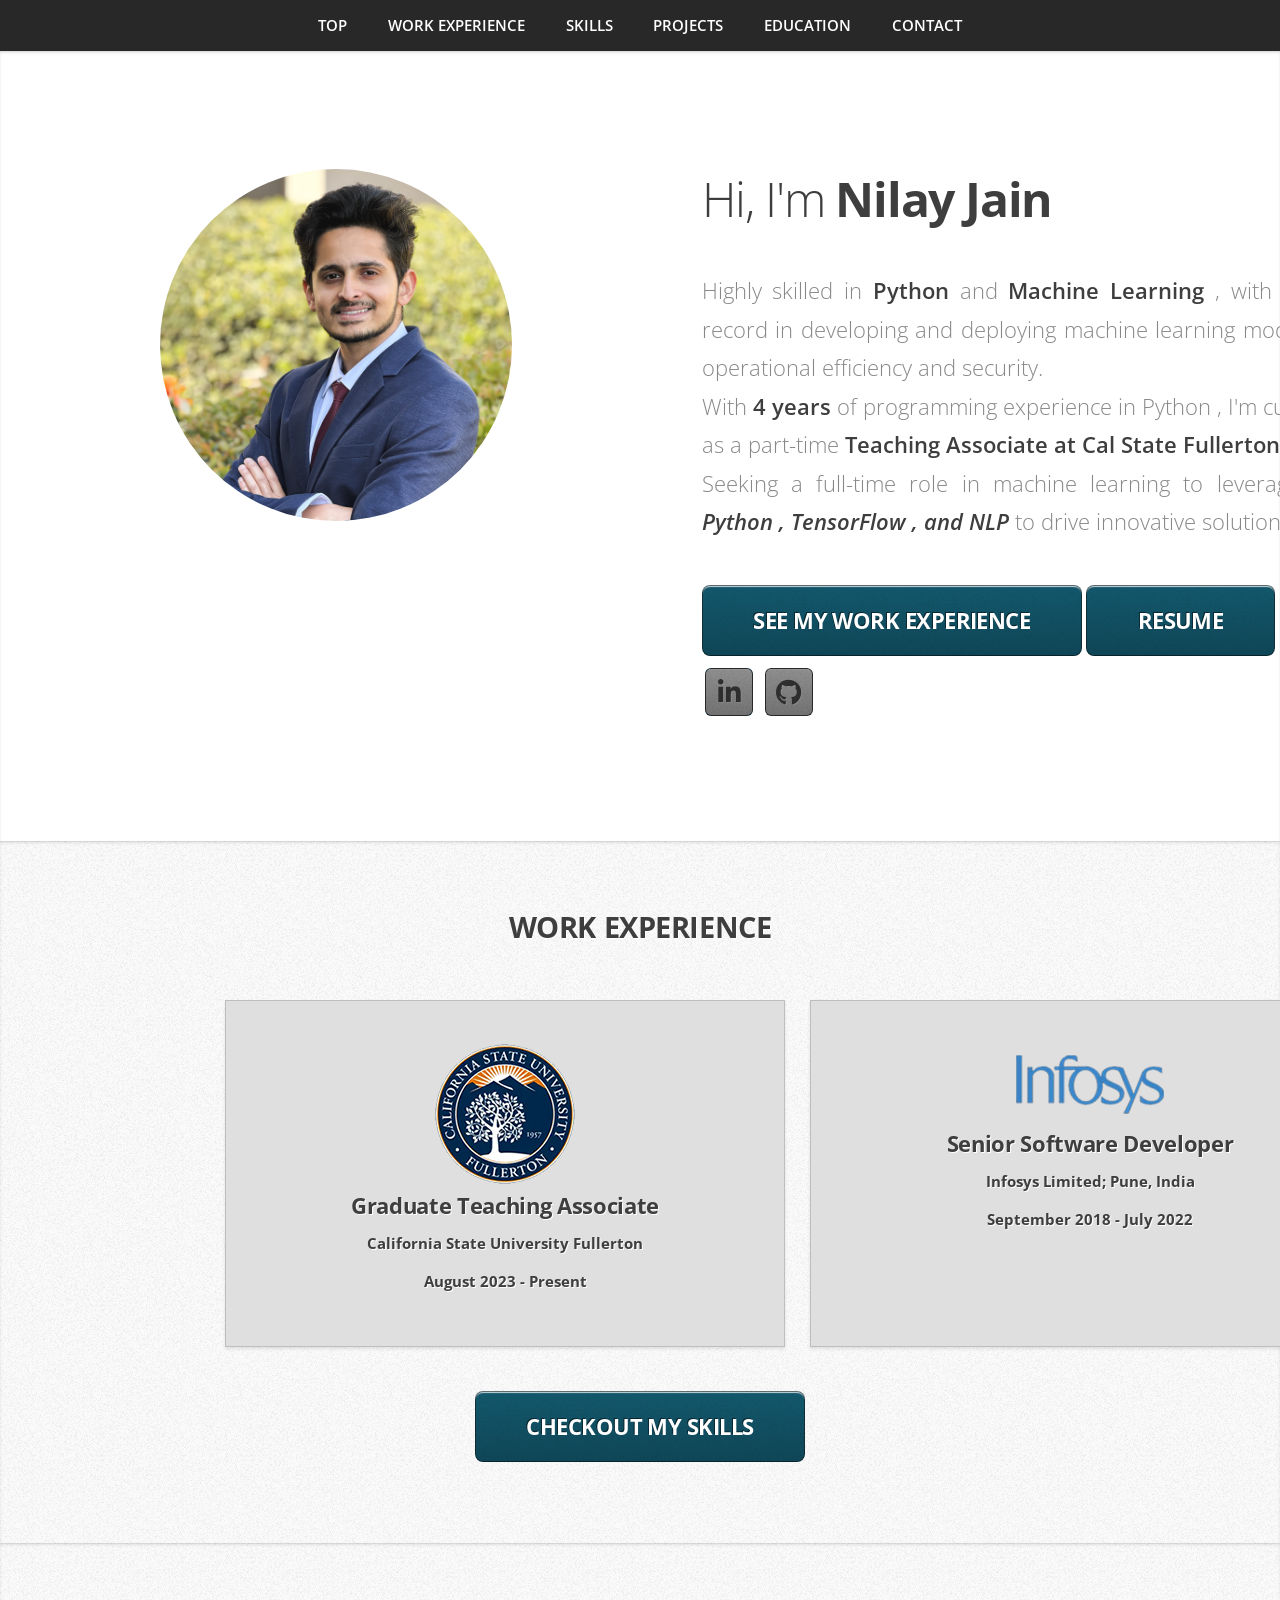
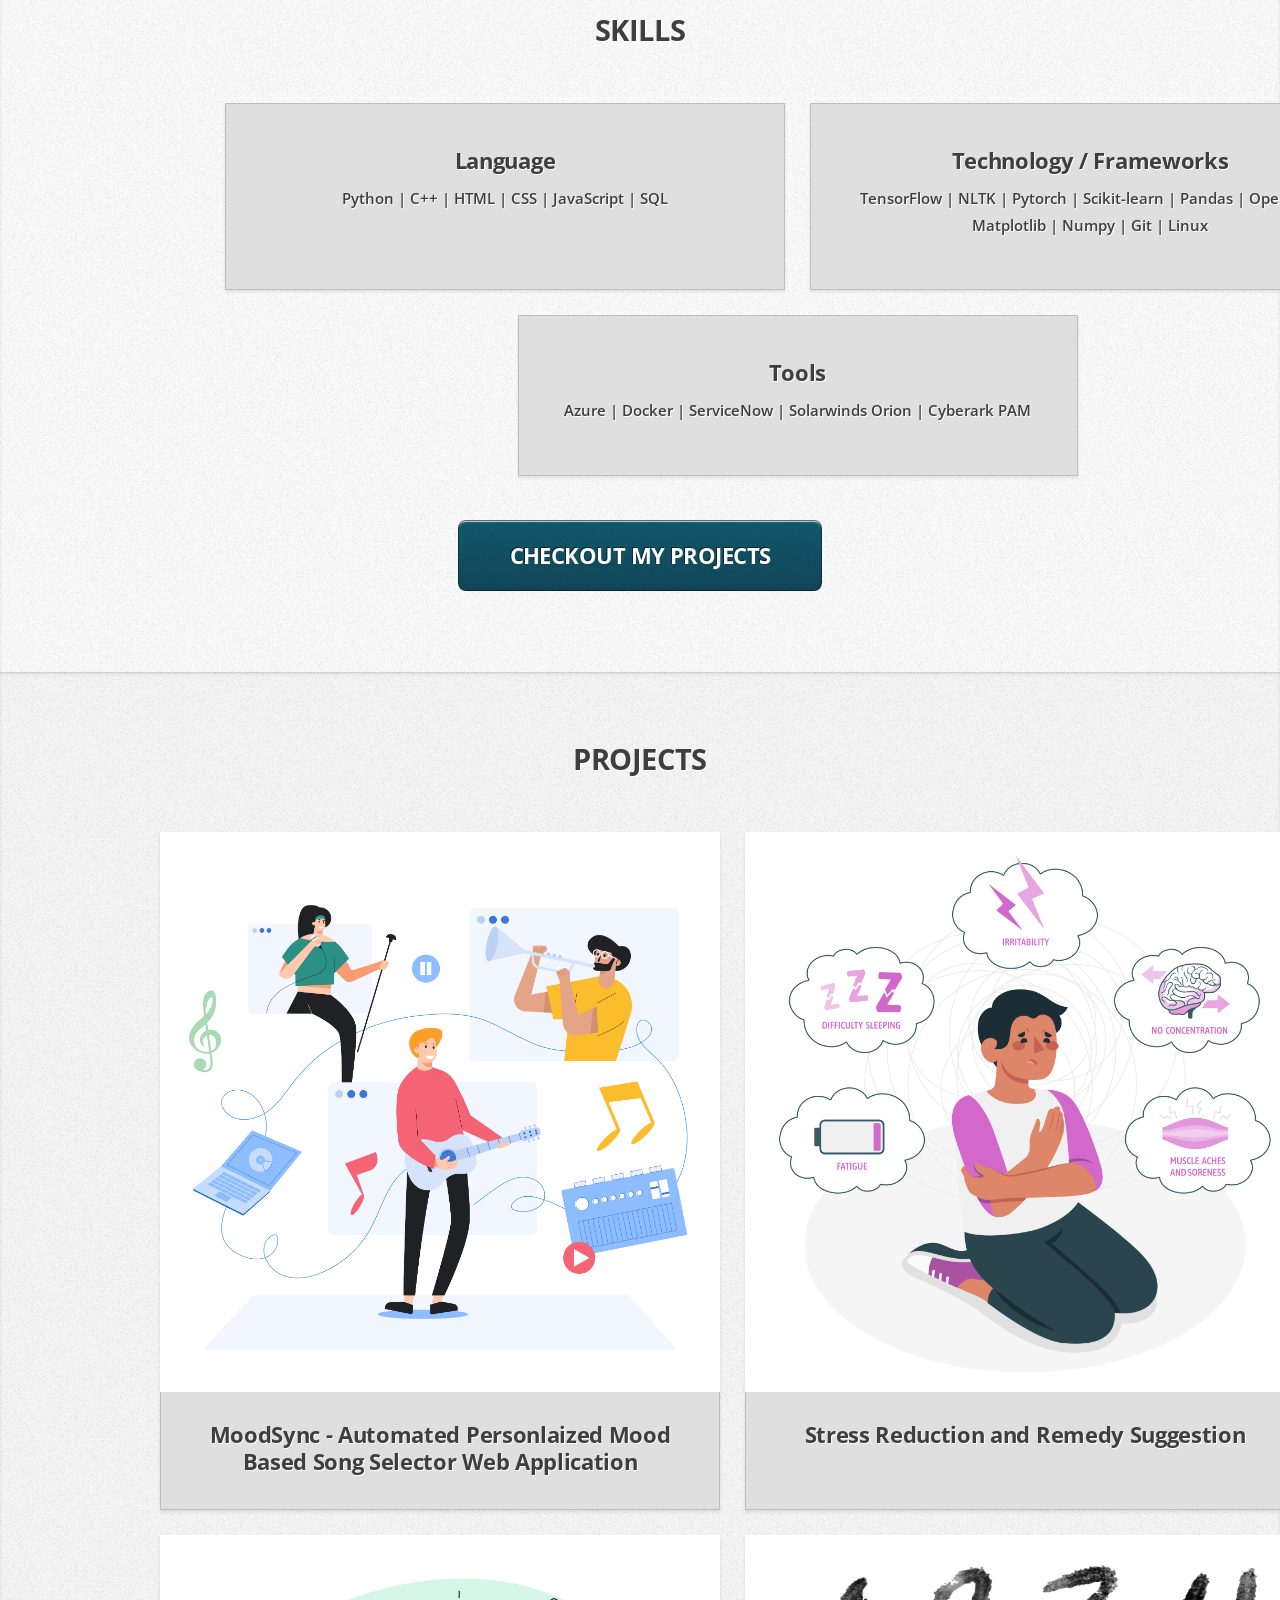
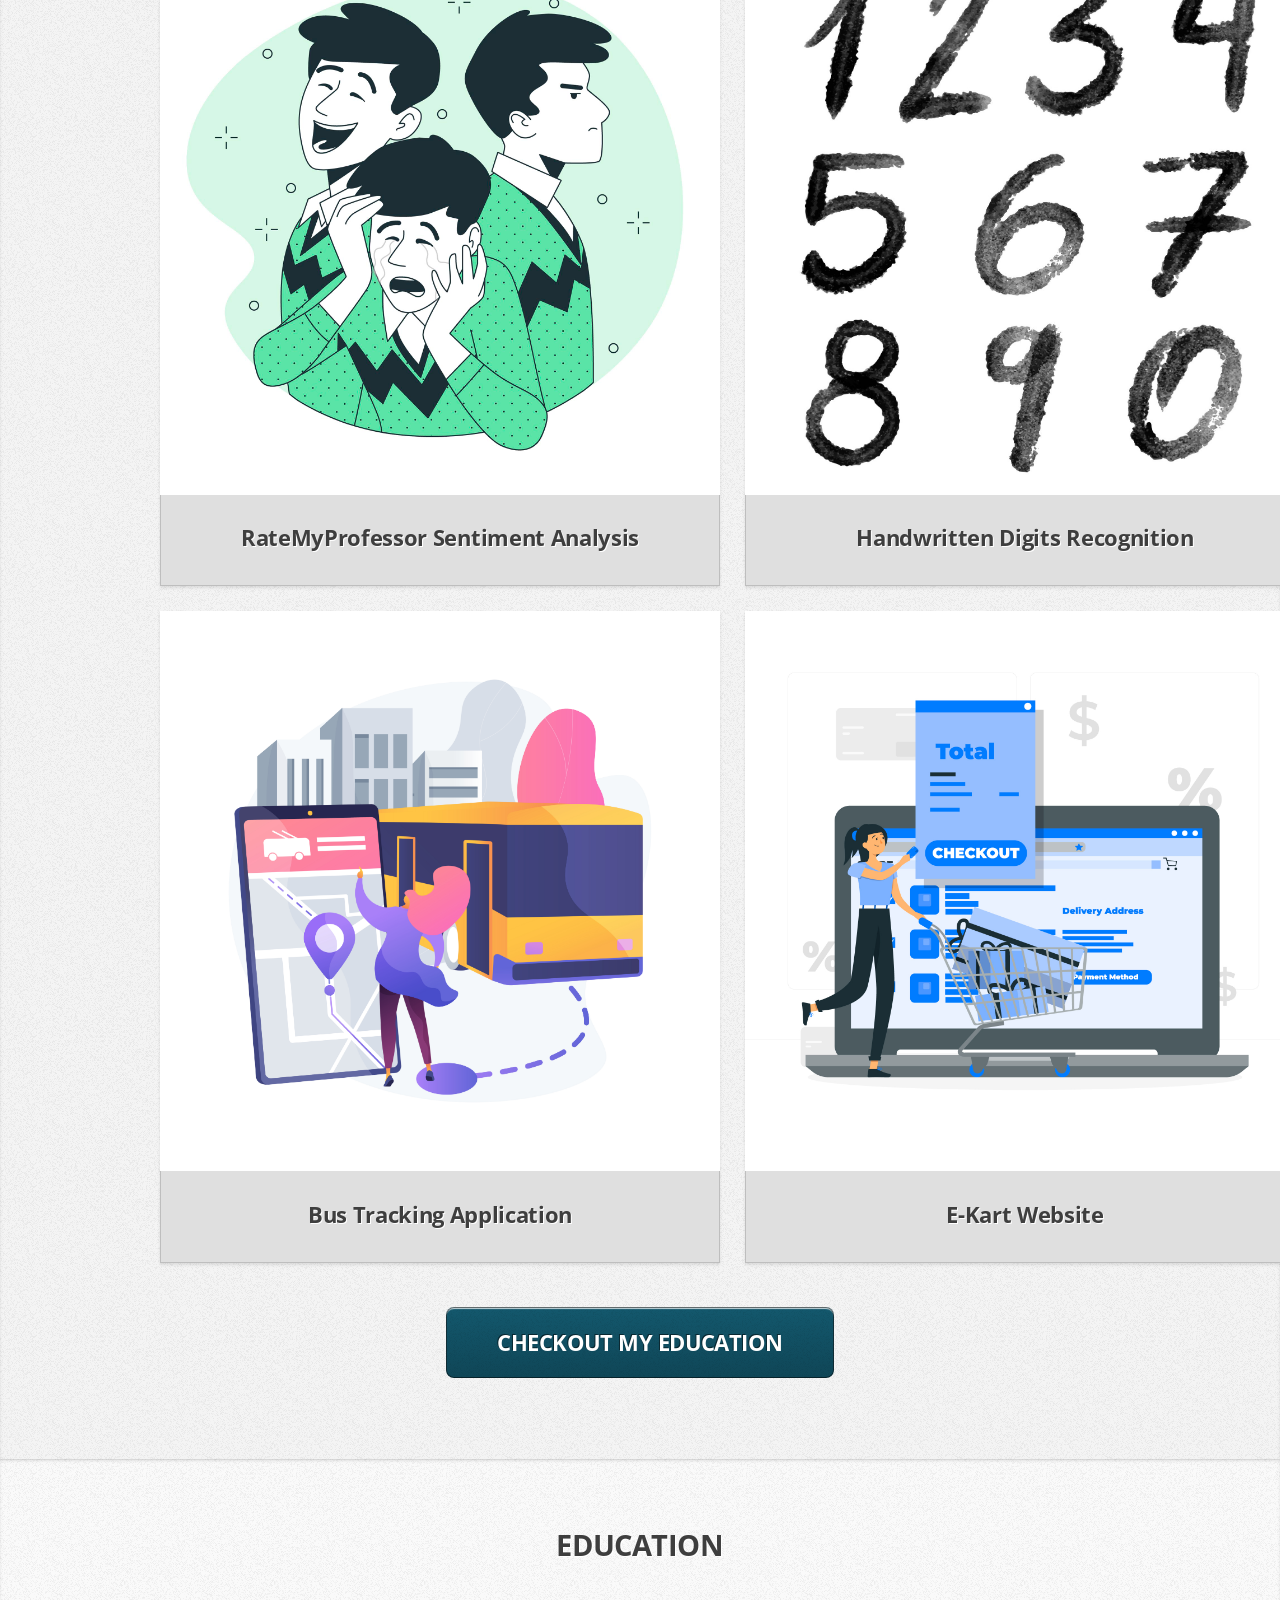
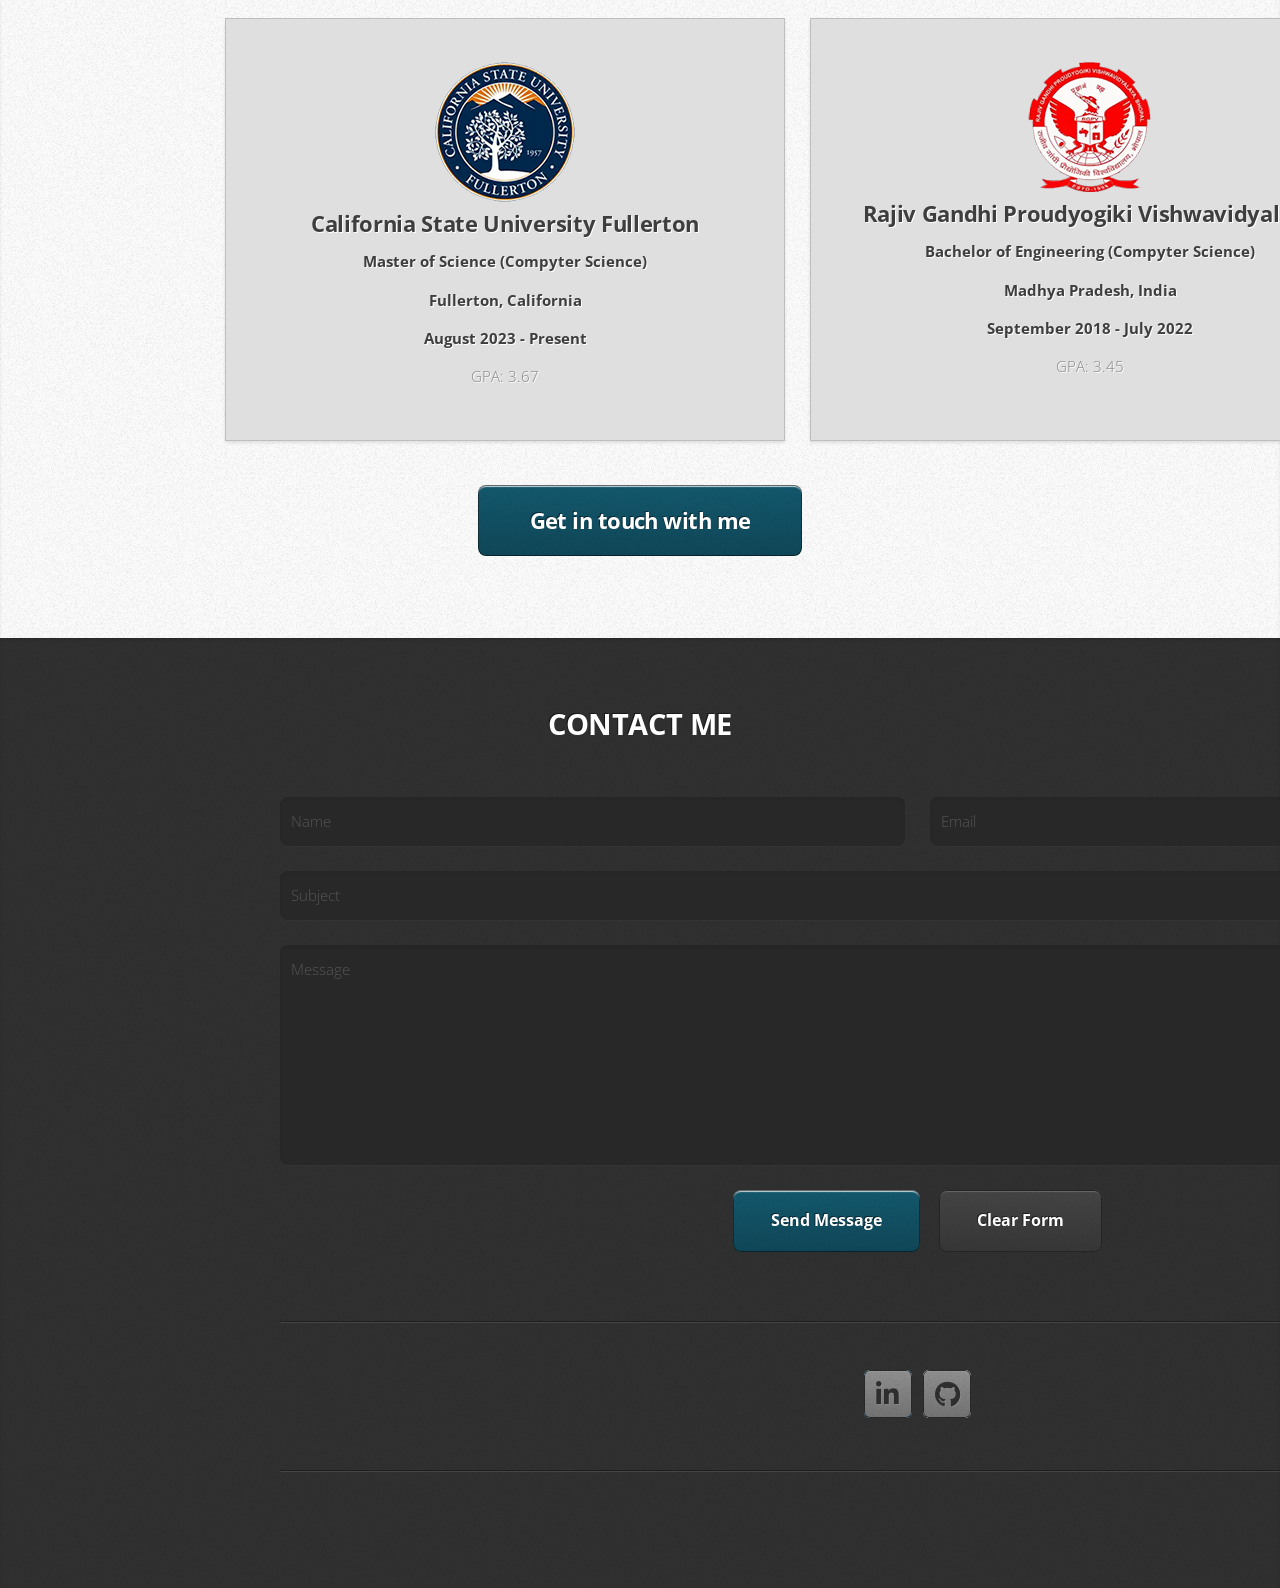
==== index.html @ 814e07a1 "Initial Commit Initial Commit" ====
<!DOCTYPE HTML>
<!--
	Miniport by HTML5 UP
	html5up.net | @ajlkn
	Free for personal and commercial use under the CCA 3.0 license (html5up.net/license)
-->
<html>
	<head>
		<title>Miniport by HTML5 UP</title>
		<meta charset="utf-8" />
		<meta name="viewport" content="width=device-width, initial-scale=1, user-scalable=no" />
		<link rel="stylesheet" href="assets/css/main.css" />
	</head>
	<body class="is-preload">

		<!-- Nav -->
			<nav id="nav">
				<ul class="container">
					<li><a href="#top">TOP</a></li>
					<li><a href="#work">WORK EXPERIENCE</a></li>
					<li><a href="#skills">SKILLS</a></li>
					<li><a href="#projects">PROJECTS</a></li>
					<li><a href="#education">EDUCATION</a></li>
					<li><a href="#contact">CONTACT</a></li>
				</ul>
			</nav>

		<!-- Home -->
			<article id="top" class="wrapper style1">
				<div class="container">
					<div class="row">
						<div class="col-4 col-5-large col-12-medium">
							<span class="image fit"><img src="images/pic07.jpg" alt="" /></span>
						</div>
						<div class="col-8 col-7-large col-12-medium">
							<header>
								<h1>Hi, I'm <strong>Nilay Jain</strong></h1>
							</header>
							<p style="text-align: justify;">Highly skilled in <strong>Python</strong> and <strong>Machine Learning</strong> ,  with a proven track record in developing and deploying machine learning models to enhance operational efficiency and security. <br>With <strong>4 years</strong> of programming experience in Python ,  I'm currently working as a part-time <strong>Teaching Associate at Cal State Fullerton</strong>. <br>Seeking a full-time role in machine learning to leverage expertise in <b><i>Python ,  TensorFlow ,  and NLP</i></b> to drive innovative solutions.</p>
							<a href="#work" class="button large scrolly">SEE MY WORK EXPERIENCE</a>
							<a href="https://drive.google.com/file/d/1XrwO1VviHY86rbLXwt4--RUwO-YoHAuu/view?usp=sharing" target="_blank" class="button large scrolly">RESUME</a>
							<ul class="social">
								<li><a href="https://www.linkedin.com/in/nilay-jain12?lipi=urn%3Ali%3Apage%3Ad_flagship3_profile_view_base_contact_details%3B5lhK1yOTQE6hOPhbC2BZ4A%3D%3D" target="_blank" class="icon brands fa-linkedin-in"><span class="label">LinkedIn</span></a></li>
								<li><a href="https://github.com/nilayjain12" target="_blank" class="icon brands fa-github"><span class="label">Github</span></a></li>
							</ul>
						</div>
					</div>
				</div>
			</article>

		<!-- Work -->
			<article id="work" class="wrapper style2">
				<div class="container">
					<header>
						<h2>WORK EXPERIENCE</h2>
					</header>
					<div class="row aln-center">
						<div class="col-4 col-6-medium col-12-small">
							<section class="box style1">
								<span><img src="images\college_logo_round.png"></span>
								<h3>Graduate Teaching Associate</h3>
								<h4>California State University Fullerton</h4>
								<h5>August 2023 - Present</h5>
							</section>
						</div>
						<div class="col-4 col-6-medium col-12-small">
							<section class="box style1">
								<span><img src="images\infosys_logo.png"></span>
								<h3>Senior Software Developer</h3>
								<h4>Infosys Limited; Pune, India</h4>
								<h5>September 2018 - July 2022</h5>
							</section>
						</div>
					</div>
					<footer>
						<a href="#skills" class="button large scrolly">CHECKOUT MY SKILLS</a>
					</footer>
				</div>
			</article>

		<!-- Skills -->
		<article id="skills" class="wrapper style2">
			<div class="container">
				<header>
					<h2>SKILLS</h2>
				</header>
				<div class="row aln-center">
					<div class="col-4 col-6-medium col-12-small">
						<section class="box style1">
							<h3>Language</h3>
							<p><b>Python | C++ | HTML | CSS | JavaScript | SQL</b></p>
						</section>
					</div>
					<div class="col-4 col-6-medium col-12-small">
						<section class="box style1">
							<h3>Technology / Frameworks</h3>
							<p><b>TensorFlow | NLTK | Pytorch | Scikit-learn | Pandas | OpenCV | Matplotlib | Numpy | Git | Linux</b></p>
						</section>
					</div>
					<div class="col-4 col-6-medium col-12-small">
						<section class="box style1">
							<h3>Tools</h3>
							<p><b>Azure | Docker | ServiceNow | Solarwinds Orion | Cyberark PAM</b></p>
						</section>
					</div>
				</div>
				<footer>
					<a href="#projects" class="button large scrolly">CHECKOUT MY PROJECTS</a>
				</footer>
			</div>
		</article>

		<!-- Projects -->
			<article id="projects" class="wrapper style3">
				<div class="container">
					<header>
						<h2>PROJECTS</h2>
					</header>
					<div class="row">
						<div class="col-4 col-6-medium col-12-small">
							<article class="box style2">
								<a href="https://github.com/nilayjain12/APMBSS"  target="_blank" class="image featured"><img src="images/img_2.jpg" alt="" /></a>
								<h3><a href="https://github.com/nilayjain12/APMBSS" target="_blank">MoodSync - Automated Personlaized Mood Based Song Selector Web Application</a></h3>

							</article>
						</div>
						<div class="col-4 col-6-medium col-12-small">
							<article class="box style2">
								<a href="https://github.com/nilayjain12/StressReduction" target="_blank" class="image featured"><img src="images/img_3.jpg" alt="" /></a>
								<h3><a href="https://github.com/nilayjain12/StressReduction" target="_blank">Stress Reduction and Remedy Suggestion</a></h3>

							</article>
						</div>
						<div class="col-4 col-6-medium col-12-small">
							<article class="box style2">
								<a href="https://github.com/nilayjain12/Rate_My_Professor_Sentiment_Analysis" target="_blank" class="image featured"><img src="images/img_4.jpg" alt="" /></a>
								<h3><a href="https://github.com/nilayjain12/Rate_My_Professor_Sentiment_Analysis" target="_blank">RateMyProfessor Sentiment Analysis</a></h3>

							</article>
						</div>
						<div class="col-4 col-6-medium col-12-small">
							<article class="box style2">
								<a href="https://github.com/nilayjain12/Hand_Written_Digit_Recognition" target="_blank" class="image featured"><img src="images/img_5.jpg" alt="" /></a>
								<h3><a href="https://github.com/nilayjain12/Hand_Written_Digit_Recognition" target="_blank">Handwritten Digits Recognition</a></h3>

							</article>
						</div>
						<div class="col-4 col-6-medium col-12-small">
							<article class="box style2">
								<a href="#" target="_blank" class="image featured"><img src="images/img_6.jpg" alt="" /></a>
								<h3><a href="#" target="_blank" target="_blank" >Bus Tracking Application</a></h3>

							</article>
						</div>
						<div class="col-4 col-6-medium col-12-small">
							<article class="box style2">
								<a href="#" target="_blank" class="image featured"><img src="images/img_7.jpg" alt="" /></a>
								<h3><a href="#" target="_blank">E-Kart Website</a></h3>

							</article>
						</div>
					</div>
					<footer>
						<a href="#education" class="button large scrolly">CHECKOUT MY EDUCATION</a>
					</footer>
				</div>
			</article>

		<!-- Education -->
		<article id="education" class="wrapper style2">
			<div class="container">
				<header>
					<h2>EDUCATION</h2>
				</header>
				<div class="row aln-center">
					<div class="col-4 col-6-medium col-12-small">
						<section class="box style1">
							<span><img src="images\college_logo_round.png"></span>
							<h3>California State University Fullerton</h3>
							<h4>Master of Science (Compyter Science)</h4>
							<h5>Fullerton, California</h5>
							<h5>August 2023 - Present</h5>
							<p>GPA: 3.67</p>
						</section>
					</div>
					<div class="col-4 col-6-medium col-12-small">
						<section class="box style1">
							<span><img src="images\bachelorsCollege.png"></span>
							<h3>Rajiv Gandhi Proudyogiki Vishwavidyalaya</h3>
							<h4>Bachelor of Engineering (Compyter Science)</h4>
							<h5>Madhya Pradesh, India</h5>
							<h5>September 2018 - July 2022</h5>
							<p>GPA: 3.45</p>
						</section>
					</div>
				</div>
				<footer>
					<a href="#contact" class="button large scrolly">Get in touch with me</a>
				</footer>
			</div>
		</article>

		<!-- Contact -->
			<article id="contact" class="wrapper style4">
				<div class="container medium">
					<header>
						<h2>CONTACT ME</h2>
					</header>
					<div class="row">
						<div class="col-12">
							<form action="https://formsubmit.co/nilayj1296@gmail.com" method="POST" target="_blank">
								<div class="row">
									<div class="col-6 col-12-small">
										<input type="text" name="name" id="name" placeholder="Name" />
									</div>
									<div class="col-6 col-12-small">
										<input type="text" name="email" id="email" placeholder="Email" />
									</div>
									<div class="col-12">
										<input type="text" name="subject" id="subject" placeholder="Subject" />
									</div>
									<div class="col-12">
										<textarea name="message" id="message" placeholder="Message"></textarea>
									</div>
									<div class="col-12">
										<ul class="actions">
											<li><input type="submit" value="Send Message" /></li>
											<li><input type="reset" value="Clear Form" class="alt" /></li>
										</ul>
									</div>
								</div>
							</form>
						</div>
						<div class="col-12">
							<hr />
							<ul class="social">
								<li><a href="https://www.linkedin.com/in/nilay-jain12?lipi=urn%3Ali%3Apage%3Ad_flagship3_profile_view_base_contact_details%3B5lhK1yOTQE6hOPhbC2BZ4A%3D%3D" target="_blank" class="icon brands fa-linkedin-in"><span class="label">LinkedIn</span></a></li>

								<li><a href="https://github.com/nilayjain12" target="_blank" class="icon brands fa-github"><span class="label">Github</span></a></li>
								<!--
								<li><a href="#" class="icon solid fa-rss"><span>RSS</span></a></li>
								<li><a href="#" class="icon brands fa-instagram"><span>Instagram</span></a></li>
								<li><a href="#" class="icon brands fa-foursquare"><span>Foursquare</span></a></li>
								<li><a href="#" class="icon brands fa-skype"><span>Skype</span></a></li>
								<li><a href="#" class="icon brands fa-soundcloud"><span>Soundcloud</span></a></li>
								<li><a href="#" class="icon brands fa-youtube"><span>YouTube</span></a></li>
								<li><a href="#" class="icon brands fa-blogger"><span>Blogger</span></a></li>
								<li><a href="#" class="icon brands fa-flickr"><span>Flickr</span></a></li>
								<li><a href="#" class="icon brands fa-vimeo"><span>Vimeo</span></a></li>
								-->
							</ul>
							<hr />
						</div>
					</div>

		<!-- Scripts -->
			<script src="assets/js/jquery.min.js"></script>
			<script src="assets/js/jquery.scrolly.min.js"></script>
			<script src="assets/js/browser.min.js"></script>
			<script src="assets/js/breakpoints.min.js"></script>
			<script src="assets/js/util.js"></script>
			<script src="assets/js/main.js"></script>

	</body>
</html>
---- assets/css/main.css ----
@import url("https://fonts.googleapis.com/css?family=Open+Sans:300,300italic,600,600italic,700");
@import url("fontawesome-all.min.css");

/*
	Miniport by HTML5 UP
	html5up.net | @ajlkn
	Free for personal and commercial use under the CCA 3.0 license (html5up.net/license)
*/

html, body, div, span, applet, object,
iframe, h1, h2, h3, h4, h5, h6, p, blockquote,
pre, a, abbr, acronym, address, big, cite,
code, del, dfn, em, img, ins, kbd, q, s, samp,
small, strike, strong, sub, sup, tt, var, b,
u, i, center, dl, dt, dd, ol, ul, li, fieldset,
form, label, legend, table, caption, tbody,
tfoot, thead, tr, th, td, article, aside,
canvas, details, embed, figure, figcaption,
footer, header, hgroup, menu, nav, output, ruby,
section, summary, time, mark, audio, video {
	margin: 0;
	padding: 0;
	border: 0;
	font-size: 100%;
	font: inherit;
	vertical-align: baseline;}

article, aside, details, figcaption, figure,
footer, header, hgroup, menu, nav, section {
	display: block;}

body {
	line-height: 1;
}

ol, ul {
	list-style: none;
}

blockquote, q {
	quotes: none;
}

	blockquote:before, blockquote:after, q:before, q:after {
		content: '';
		content: none;
	}

table {
	border-collapse: collapse;
	border-spacing: 0;
}

body {
	-webkit-text-size-adjust: none;
}

mark {
	background-color: transparent;
	color: inherit;
}

input::-moz-focus-inner {
	border: 0;
	padding: 0;
}

input, select, textarea {
	-moz-appearance: none;
	-webkit-appearance: none;
	-ms-appearance: none;
	appearance: none;
}

/* Basic */

	html {
		box-sizing: border-box;
	}

	*, *:before, *:after {
		box-sizing: inherit;
	}

	body {
		padding-top: 3.5em;
	}

		body.is-preload *, body.is-preload *:before, body.is-preload *:after {
			-moz-animation: none !important;
			-webkit-animation: none !important;
			-ms-animation: none !important;
			animation: none !important;
			-moz-transition: none !important;
			-webkit-transition: none !important;
			-ms-transition: none !important;
			transition: none !important;
		}

	body, input, textarea, select {
		font-family: 'Open Sans', sans-serif;
		line-height: 1.85em;
		color: #888;
		font-weight: 300;
		font-size: 13pt;
	}

	a {
		-moz-transition: color .2s ease-in-out;
		-webkit-transition: color .2s ease-in-out;
		-ms-transition: color .2s ease-in-out;
		transition: color .2s ease-in-out;
		color: #43B3E0;
		text-decoration: underline;
	}

		a:hover {
			color: #43bff0 !important;
		}

		a img {
			border: 0;
		}

	b, strong {
		font-weight: 600;
		color: #3e3e3e;
	}

	i, em {
		font-style: italic;
	}

	sub {
		position: relative;
		top: 0.5em;
		font-size: 0.8em;
	}

	sup {
		position: relative;
		top: -0.5em;
		font-size: 0.8em;
	}

	blockquote {
		border-left: solid 0.75em #eee;
		padding: 1em 0 1em 1.5em;
		font-style: italic;
	}

	h1, h2, h3, h4, h5, h6 {
		color: #3e3e3e;
		margin: 0 0 0.75em 0;
	}

	h1 a, h2 a, h3 a, h4 a, h5 a, h6 a {
		text-decoration: none;
		color: inherit;
	}

	h2, h3, h4, h5, h6 {
		font-weight: 700;
	}

	h1 {
		font-size: 3.25em;
		letter-spacing: -0.025em;
		font-weight: 300;
	}

		h1 strong {
			font-weight: 700;
		}

	h2 {
		font-size: 2em;
		letter-spacing: -0.015em;
	}

	h3 {
		font-size: 1.5em;
		letter-spacing: -0.015em;
	}

	em, i {
		font-style: italic;
	}

	br.clear {
		clear: both;
	}

	hr {
		border: 0;
		border-top: solid 1px #444;
		border-top-color: rgba(0, 0, 0, 0.35);
		box-shadow: 0px 1px 0px 0px rgba(255, 255, 255, 0.1);
		height: 1px;
		margin: 3em 0;
	}

	p, ul, ol, dl, table {
		margin-bottom: 2em;
	}

	header {
		margin: 0 0 3em 0;
	}

		header > p {
			font-size: 1.25em;
			margin: 0;
		}

	footer {
		margin: 3em 0 0 0;
	}

		footer > p {
			font-size: 1.25em;
		}

/* Container */

	.container {
		margin: 0 auto;
		max-width: calc(100% - 50px);
		width: 1200px;
	}

		.container.medium {
			width: 1500;
			display:block;
		}

		@media screen and (max-width: 1680px) {

			.container {
				width: 1200px;
			}

				.container.medium {
					width: 900px;
				}

		}

		@media screen and (max-width: 1280px) {

			.container {
				width: 960px;
			}

				.container.medium {
					width: 720px;
				}

		}

		@media screen and (max-width: 980px) {

			.container {
				width: 100%;
			}

				.container.medium {
					width: 75%;
				}

		}

		@media screen and (max-width: 736px) {

			.container {
				width: 100%;
				max-width: calc(100% - 30px);
			}

				.container.medium {
					width: 100%;
				}

		}

/* Row */

	.row {
		width: 1300px;
		display: flex;
		flex-wrap: wrap;
		box-sizing: border-box;
		align-items: stretch;
	}

		.row > * {
			box-sizing: border-box;
		}

		.row.gtr-uniform > * > :last-child {
			margin-bottom: 0;
		}

		.row.aln-left {
			justify-content: flex-start;
		}

		.row.aln-center {
			justify-content: center;
		}

		.row.aln-right {
			justify-content: flex-end;
		}

		.row.aln-top {
			align-items: flex-start;
		}

		.row.aln-middle {
			align-items: center;
		}

		.row.aln-bottom {
			align-items: flex-end;
		}

		.row > .imp {
			order: -1;
		}

		.row > .col-1 {
			width: 8.33333%;
		}

		.row > .off-1 {
			margin-left: 8.33333%;
		}

		.row > .col-2 {
			width: 16.66667%;
		}

		.row > .off-2 {
			margin-left: 16.66667%;
		}

		.row > .col-3 {
			width: 25%;
		}

		.row > .off-3 {
			margin-left: 25%;
		}

		.row > .col-4 {
			width: 45%;
			display:grid;
		}

		.row > .off-4 {
			margin-left: 33.33333%;
		}

		.row > .col-5 {
			width: 55%;
		}

		.row > .off-5 {
			margin-left: 41.66667%;
		}

		.row > .col-6 {
			width: 50%;
		}

		.row > .off-6 {
			margin-left: 50%;
		}

		.row > .col-7 {
			width: 58.33333%;
		}

		.row > .off-7 {
			margin-left: 58.33333%;
		}

		.row > .col-8 {
			width: 55%;
		}

		.row > .off-8 {
			margin-left: 66.66667%;
		}

		.row > .col-9 {
			width: 75%;
		}

		.row > .off-9 {
			margin-left: 75%;
		}

		.row > .col-10 {
			width: 83.33333%;
		}

		.row > .off-10 {
			margin-left: 83.33333%;
		}

		.row > .col-11 {
			width: 91.66667%;
		}

		.row > .off-11 {
			margin-left: 91.66667%;
		}

		.row > .col-12 {
			width: 100%;
		}

		.row > .off-12 {
			margin-left: 100%;
		}

		.row.gtr-0 {
			margin-top: 0px;
			margin-left: 0px;
		}

			.row.gtr-0 > * {
				padding: 0px 0 0 0px;
			}

			.row.gtr-0.gtr-uniform {
				margin-top: 0px;
			}

				.row.gtr-0.gtr-uniform > * {
					padding-top: 0px;
				}

		.row.gtr-25 {
			margin-top: -6.25px;
			margin-left: -6.25px;
		}

			.row.gtr-25 > * {
				padding: 6.25px 0 0 6.25px;
			}

			.row.gtr-25.gtr-uniform {
				margin-top: -6.25px;
			}

				.row.gtr-25.gtr-uniform > * {
					padding-top: 6.25px;
				}

		.row.gtr-50 {
			margin-top: -12.5px;
			margin-left: -12.5px;
		}

			.row.gtr-50 > * {
				padding: 12.5px 0 0 12.5px;
			}

			.row.gtr-50.gtr-uniform {
				margin-top: -12.5px;
			}

				.row.gtr-50.gtr-uniform > * {
					padding-top: 12.5px;
				}

		.row {
			margin-top: -25px;
			margin-left: -25px;
		}

			.row > * {
				padding: 25px 0 0 25px;
			}

			.row.gtr-uniform {
				margin-top: -25px;
			}

				.row.gtr-uniform > * {
					padding-top: 25px;
				}

		.row.gtr-150 {
			margin-top: -37.5px;
			margin-left: -37.5px;
		}

			.row.gtr-150 > * {
				padding: 37.5px 0 0 37.5px;
			}

			.row.gtr-150.gtr-uniform {
				margin-top: -37.5px;
			}

				.row.gtr-150.gtr-uniform > * {
					padding-top: 37.5px;
				}

		.row.gtr-200 {
			margin-top: -50px;
			margin-left: -50px;
		}

			.row.gtr-200 > * {
				padding: 50px 0 0 50px;
			}

			.row.gtr-200.gtr-uniform {
				margin-top: -50px;
			}

				.row.gtr-200.gtr-uniform > * {
					padding-top: 50px;
				}

		@media screen and (max-width: 1680px) {

			.row {
				display: flex;
				flex-wrap: wrap;
				box-sizing: border-box;
				align-items: stretch;
			}

				.row > * {
					box-sizing: border-box;
				}

				.row.gtr-uniform > * > :last-child {
					margin-bottom: 0;
				}

				.row.aln-left {
					justify-content: flex-start;
				}

				.row.aln-center {
					justify-content: center;
				}

				.row.aln-right {
					justify-content: flex-end;
				}

				.row.aln-top {
					align-items: flex-start;
				}

				.row.aln-middle {
					align-items: center;
				}

				.row.aln-bottom {
					align-items: flex-end;
				}

				.row > .imp-xlarge {
					order: -1;
				}

				.row > .col-1-xlarge {
					width: 8.33333%;
				}

				.row > .off-1-xlarge {
					margin-left: 8.33333%;
				}

				.row > .col-2-xlarge {
					width: 16.66667%;
				}

				.row > .off-2-xlarge {
					margin-left: 16.66667%;
				}

				.row > .col-3-xlarge {
					width: 25%;
				}

				.row > .off-3-xlarge {
					margin-left: 25%;
				}

				.row > .col-4-xlarge {
					width: 33.33333%;
				}

				.row > .off-4-xlarge {
					margin-left: 33.33333%;
				}

				.row > .col-5-xlarge {
					width: 41.66667%;
				}

				.row > .off-5-xlarge {
					margin-left: 41.66667%;
				}

				.row > .col-6-xlarge {
					width: 50%;
				}

				.row > .off-6-xlarge {
					margin-left: 50%;
				}

				.row > .col-7-xlarge {
					width: 58.33333%;
				}

				.row > .off-7-xlarge {
					margin-left: 58.33333%;
				}

				.row > .col-8-xlarge {
					width: 66.66667%;
				}

				.row > .off-8-xlarge {
					margin-left: 66.66667%;
				}

				.row > .col-9-xlarge {
					width: 75%;
				}

				.row > .off-9-xlarge {
					margin-left: 75%;
				}

				.row > .col-10-xlarge {
					width: 83.33333%;
				}

				.row > .off-10-xlarge {
					margin-left: 83.33333%;
				}

				.row > .col-11-xlarge {
					width: 91.66667%;
				}

				.row > .off-11-xlarge {
					margin-left: 91.66667%;
				}

				.row > .col-12-xlarge {
					width: 100%;
				}

				.row > .off-12-xlarge {
					margin-left: 100%;
				}

				.row.gtr-0 {
					margin-top: 0px;
					margin-left: 0px;
				}

					.row.gtr-0 > * {
						padding: 0px 0 0 0px;
					}

					.row.gtr-0.gtr-uniform {
						margin-top: 0px;
					}

						.row.gtr-0.gtr-uniform > * {
							padding-top: 0px;
						}

				.row.gtr-25 {
					margin-top: -6.25px;
					margin-left: -6.25px;
				}

					.row.gtr-25 > * {
						padding: 6.25px 0 0 6.25px;
					}

					.row.gtr-25.gtr-uniform {
						margin-top: -6.25px;
					}

						.row.gtr-25.gtr-uniform > * {
							padding-top: 6.25px;
						}

				.row.gtr-50 {
					margin-top: -12.5px;
					margin-left: -12.5px;
				}

					.row.gtr-50 > * {
						padding: 12.5px 0 0 12.5px;
					}

					.row.gtr-50.gtr-uniform {
						margin-top: -12.5px;
					}

						.row.gtr-50.gtr-uniform > * {
							padding-top: 12.5px;
						}

				.row {
					margin-top: -25px;
					margin-left: -25px;
				}

					.row > * {
						padding: 25px 0 0 25px;
					}

					.row.gtr-uniform {
						margin-top: -25px;
					}

						.row.gtr-uniform > * {
							padding-top: 25px;
						}

				.row.gtr-150 {
					margin-top: -37.5px;
					margin-left: -37.5px;
				}

					.row.gtr-150 > * {
						padding: 37.5px 0 0 37.5px;
					}

					.row.gtr-150.gtr-uniform {
						margin-top: -37.5px;
					}

						.row.gtr-150.gtr-uniform > * {
							padding-top: 37.5px;
						}

				.row.gtr-200 {
					margin-top: -50px;
					margin-left: -50px;
				}

					.row.gtr-200 > * {
						padding: 50px 0 0 50px;
					}

					.row.gtr-200.gtr-uniform {
						margin-top: -50px;
					}

						.row.gtr-200.gtr-uniform > * {
							padding-top: 50px;
						}

		}

		@media screen and (max-width: 1280px) {

			.row {
				display: flex;
				flex-wrap: wrap;
				box-sizing: border-box;
				align-items: stretch;
			}

				.row > * {
					box-sizing: border-box;
				}

				.row.gtr-uniform > * > :last-child {
					margin-bottom: 0;
				}

				.row.aln-left {
					justify-content: flex-start;
				}

				.row.aln-center {
					justify-content: center;
				}

				.row.aln-right {
					justify-content: flex-end;
				}

				.row.aln-top {
					align-items: flex-start;
				}

				.row.aln-middle {
					align-items: center;
				}

				.row.aln-bottom {
					align-items: flex-end;
				}

				.row > .imp-large {
					order: -1;
				}

				.row > .col-1-large {
					width: 8.33333%;
				}

				.row > .off-1-large {
					margin-left: 8.33333%;
				}

				.row > .col-2-large {
					width: 16.66667%;
				}

				.row > .off-2-large {
					margin-left: 16.66667%;
				}

				.row > .col-3-large {
					width: 25%;
				}

				.row > .off-3-large {
					margin-left: 25%;
				}

				.row > .col-4-large {
					width: 33.33333%;
				}

				.row > .off-4-large {
					margin-left: 33.33333%;
				}

				.row > .col-5-large {
					width: 41.66667%;
				}

				.row > .off-5-large {
					margin-left: 41.66667%;
				}

				.row > .col-6-large {
					width: 50%;
				}

				.row > .off-6-large {
					margin-left: 50%;
				}

				.row > .col-7-large {
					width: 58.33333%;
				}

				.row > .off-7-large {
					margin-left: 58.33333%;
				}

				.row > .col-8-large {
					width: 66.66667%;
				}

				.row > .off-8-large {
					margin-left: 66.66667%;
				}

				.row > .col-9-large {
					width: 75%;
				}

				.row > .off-9-large {
					margin-left: 75%;
				}

				.row > .col-10-large {
					width: 83.33333%;
				}

				.row > .off-10-large {
					margin-left: 83.33333%;
				}

				.row > .col-11-large {
					width: 91.66667%;
				}

				.row > .off-11-large {
					margin-left: 91.66667%;
				}

				.row > .col-12-large {
					width: 100%;
				}

				.row > .off-12-large {
					margin-left: 100%;
				}

				.row.gtr-0 {
					margin-top: 0px;
					margin-left: 0px;
				}

					.row.gtr-0 > * {
						padding: 0px 0 0 0px;
					}

					.row.gtr-0.gtr-uniform {
						margin-top: 0px;
					}

						.row.gtr-0.gtr-uniform > * {
							padding-top: 0px;
						}

				.row.gtr-25 {
					margin-top: -6.25px;
					margin-left: -6.25px;
				}

					.row.gtr-25 > * {
						padding: 6.25px 0 0 6.25px;
					}

					.row.gtr-25.gtr-uniform {
						margin-top: -6.25px;
					}

						.row.gtr-25.gtr-uniform > * {
							padding-top: 6.25px;
						}

				.row.gtr-50 {
					margin-top: -12.5px;
					margin-left: -12.5px;
				}

					.row.gtr-50 > * {
						padding: 12.5px 0 0 12.5px;
					}

					.row.gtr-50.gtr-uniform {
						margin-top: -12.5px;
					}

						.row.gtr-50.gtr-uniform > * {
							padding-top: 12.5px;
						}

				.row {
					margin-top: -25px;
					margin-left: -25px;
				}

					.row > * {
						padding: 25px 0 0 25px;
					}

					.row.gtr-uniform {
						margin-top: -25px;
					}

						.row.gtr-uniform > * {
							padding-top: 25px;
						}

				.row.gtr-150 {
					margin-top: -37.5px;
					margin-left: -37.5px;
				}

					.row.gtr-150 > * {
						padding: 37.5px 0 0 37.5px;
					}

					.row.gtr-150.gtr-uniform {
						margin-top: -37.5px;
					}

						.row.gtr-150.gtr-uniform > * {
							padding-top: 37.5px;
						}

				.row.gtr-200 {
					margin-top: -50px;
					margin-left: -50px;
				}

					.row.gtr-200 > * {
						padding: 50px 0 0 50px;
					}

					.row.gtr-200.gtr-uniform {
						margin-top: -50px;
					}

						.row.gtr-200.gtr-uniform > * {
							padding-top: 50px;
						}

		}

		@media screen and (max-width: 980px) {

			.row {
				display: flex;
				flex-wrap: wrap;
				box-sizing: border-box;
				align-items: stretch;
			}

				.row > * {
					box-sizing: border-box;
				}

				.row.gtr-uniform > * > :last-child {
					margin-bottom: 0;
				}

				.row.aln-left {
					justify-content: flex-start;
				}

				.row.aln-center {
					justify-content: center;
				}

				.row.aln-right {
					justify-content: flex-end;
				}

				.row.aln-top {
					align-items: flex-start;
				}

				.row.aln-middle {
					align-items: center;
				}

				.row.aln-bottom {
					align-items: flex-end;
				}

				.row > .imp-medium {
					order: -1;
				}

				.row > .col-1-medium {
					width: 8.33333%;
				}

				.row > .off-1-medium {
					margin-left: 8.33333%;
				}

				.row > .col-2-medium {
					width: 16.66667%;
				}

				.row > .off-2-medium {
					margin-left: 16.66667%;
				}

				.row > .col-3-medium {
					width: 25%;
				}

				.row > .off-3-medium {
					margin-left: 25%;
				}

				.row > .col-4-medium {
					width: 33.33333%;
				}

				.row > .off-4-medium {
					margin-left: 33.33333%;
				}

				.row > .col-5-medium {
					width: 41.66667%;
				}

				.row > .off-5-medium {
					margin-left: 41.66667%;
				}

				.row > .col-6-medium {
					width: 60%;
				}

				.row > .off-6-medium {
					margin-left: 50%;
				}

				.row > .col-7-medium {
					width: 58.33333%;
				}

				.row > .off-7-medium {
					margin-left: 58.33333%;
				}

				.row > .col-8-medium {
					width: 66.66667%;
				}

				.row > .off-8-medium {
					margin-left: 66.66667%;
				}

				.row > .col-9-medium {
					width: 75%;
				}

				.row > .off-9-medium {
					margin-left: 75%;
				}

				.row > .col-10-medium {
					width: 83.33333%;
				}

				.row > .off-10-medium {
					margin-left: 83.33333%;
				}

				.row > .col-11-medium {
					width: 91.66667%;
				}

				.row > .off-11-medium {
					margin-left: 91.66667%;
				}

				.row > .col-12-medium {
					width: 100%;
				}

				.row > .off-12-medium {
					margin-left: 100%;
				}

				.row.gtr-0 {
					margin-top: 0px;
					margin-left: 0px;
				}

					.row.gtr-0 > * {
						padding: 0px 0 0 0px;
					}

					.row.gtr-0.gtr-uniform {
						margin-top: 0px;
					}

						.row.gtr-0.gtr-uniform > * {
							padding-top: 0px;
						}

				.row.gtr-25 {
					margin-top: -6.25px;
					margin-left: -6.25px;
				}

					.row.gtr-25 > * {
						padding: 6.25px 0 0 6.25px;
					}

					.row.gtr-25.gtr-uniform {
						margin-top: -6.25px;
					}

						.row.gtr-25.gtr-uniform > * {
							padding-top: 6.25px;
						}

				.row.gtr-50 {
					margin-top: -12.5px;
					margin-left: -12.5px;
				}

					.row.gtr-50 > * {
						padding: 12.5px 0 0 12.5px;
					}

					.row.gtr-50.gtr-uniform {
						margin-top: -12.5px;
					}

						.row.gtr-50.gtr-uniform > * {
							padding-top: 12.5px;
						}

				.row {
					margin-top: -25px;
					margin-left: -25px;
				}

					.row > * {
						padding: 25px 0 0 25px;
					}

					.row.gtr-uniform {
						margin-top: -25px;
					}

						.row.gtr-uniform > * {
							padding-top: 25px;
						}

				.row.gtr-150 {
					margin-top: -37.5px;
					margin-left: -37.5px;
				}

					.row.gtr-150 > * {
						padding: 37.5px 0 0 37.5px;
					}

					.row.gtr-150.gtr-uniform {
						margin-top: -37.5px;
					}

						.row.gtr-150.gtr-uniform > * {
							padding-top: 37.5px;
						}

				.row.gtr-200 {
					margin-top: -50px;
					margin-left: -50px;
				}

					.row.gtr-200 > * {
						padding: 50px 0 0 50px;
					}

					.row.gtr-200.gtr-uniform {
						margin-top: -50px;
					}

						.row.gtr-200.gtr-uniform > * {
							padding-top: 50px;
						}

		}

		@media screen and (max-width: 736px) {

			.row {
				display: flex;
				flex-wrap: wrap;
				box-sizing: border-box;
				align-items: stretch;
			}

				.row > * {
					box-sizing: border-box;
				}

				.row.gtr-uniform > * > :last-child {
					margin-bottom: 0;
				}

				.row.aln-left {
					justify-content: flex-start;
				}

				.row.aln-center {
					justify-content: center;
				}

				.row.aln-right {
					justify-content: flex-end;
				}

				.row.aln-top {
					align-items: flex-start;
				}

				.row.aln-middle {
					align-items: center;
				}

				.row.aln-bottom {
					align-items: flex-end;
				}

				.row > .imp-small {
					order: -1;
				}

				.row > .col-1-small {
					width: 8.33333%;
				}

				.row > .off-1-small {
					margin-left: 8.33333%;
				}

				.row > .col-2-small {
					width: 16.66667%;
				}

				.row > .off-2-small {
					margin-left: 16.66667%;
				}

				.row > .col-3-small {
					width: 25%;
				}

				.row > .off-3-small {
					margin-left: 25%;
				}

				.row > .col-4-small {
					width: 33.33333%;
				}

				.row > .off-4-small {
					margin-left: 33.33333%;
				}

				.row > .col-5-small {
					width: 41.66667%;
				}

				.row > .off-5-small {
					margin-left: 41.66667%;
				}

				.row > .col-6-small {
					width: 50%;
				}

				.row > .off-6-small {
					margin-left: 50%;
				}

				.row > .col-7-small {
					width: 58.33333%;
				}

				.row > .off-7-small {
					margin-left: 58.33333%;
				}

				.row > .col-8-small {
					width: 66.66667%;
				}

				.row > .off-8-small {
					margin-left: 66.66667%;
				}

				.row > .col-9-small {
					width: 75%;
				}

				.row > .off-9-small {
					margin-left: 75%;
				}

				.row > .col-10-small {
					width: 83.33333%;
				}

				.row > .off-10-small {
					margin-left: 83.33333%;
				}

				.row > .col-11-small {
					width: 91.66667%;
				}

				.row > .off-11-small {
					margin-left: 91.66667%;
				}

				.row > .col-12-small {
					width: 100%;
				}

				.row > .off-12-small {
					margin-left: 100%;
				}

				.row.gtr-0 {
					margin-top: 0px;
					margin-left: 0px;
				}

					.row.gtr-0 > * {
						padding: 0px 0 0 0px;
					}

					.row.gtr-0.gtr-uniform {
						margin-top: 0px;
					}

						.row.gtr-0.gtr-uniform > * {
							padding-top: 0px;
						}

				.row.gtr-25 {
					margin-top: -3.75px;
					margin-left: -3.75px;
				}

					.row.gtr-25 > * {
						padding: 3.75px 0 0 3.75px;
					}

					.row.gtr-25.gtr-uniform {
						margin-top: -3.75px;
					}

						.row.gtr-25.gtr-uniform > * {
							padding-top: 3.75px;
						}

				.row.gtr-50 {
					margin-top: -7.5px;
					margin-left: -7.5px;
				}

					.row.gtr-50 > * {
						padding: 7.5px 0 0 7.5px;
					}

					.row.gtr-50.gtr-uniform {
						margin-top: -7.5px;
					}

						.row.gtr-50.gtr-uniform > * {
							padding-top: 7.5px;
						}

				.row {
					margin-top: -15px;
					margin-left: -15px;
				}

					.row > * {
						padding: 15px 0 0 15px;
					}

					.row.gtr-uniform {
						margin-top: -15px;
					}

						.row.gtr-uniform > * {
							padding-top: 15px;
						}

				.row.gtr-150 {
					margin-top: -22.5px;
					margin-left: -22.5px;
				}

					.row.gtr-150 > * {
						padding: 22.5px 0 0 22.5px;
					}

					.row.gtr-150.gtr-uniform {
						margin-top: -22.5px;
					}

						.row.gtr-150.gtr-uniform > * {
							padding-top: 22.5px;
						}

				.row.gtr-200 {
					margin-top: -30px;
					margin-left: -30px;
				}

					.row.gtr-200 > * {
						padding: 30px 0 0 30px;
					}

					.row.gtr-200.gtr-uniform {
						margin-top: -30px;
					}

						.row.gtr-200.gtr-uniform > * {
							padding-top: 30px;
						}

		}

/* Form */

	form label {
		color: #3e3e3e;
		font-weight: 700;
		display: block;
		margin: 0 0 0.5em 0;
	}

	form input[type=text],
	form input[type=email],
	form input[type=password],
	form select,
	form textarea {
		-moz-transition: background .2s ease-in-out, box-shadow .2s ease-in-out;
		-webkit-transition: background .2s ease-in-out, box-shadow .2s ease-in-out;
		-ms-transition: background .2s ease-in-out, box-shadow .2s ease-in-out;
		transition: background .2s ease-in-out, box-shadow .2s ease-in-out;
		-webkit-appearance: none;
		display: block;
		border: 0;
		padding: 0.75em;
		font-size: 1em;
		border-radius: 8px;
		border: solid 1px #ddd;
		background: #fff;
		color: #bbb;
		box-shadow: inset 0px 2px 3px 1px rgba(0, 0, 0, 0.05), 0px 1px 0px 0px rgba(255, 255, 255, 0.025);
		width: 100%;
	}

		form input[type=text]:focus,
		form input[type=email]:focus,
		form input[type=password]:focus,
		form select:focus,
		form textarea:focus {
			background: #fafafa;
			box-shadow: inset 0px 2px 5px 0px rgba(0, 0, 0, 0.05), 0px 1px 0px 0px rgba(255, 255, 255, 0.025), inset 0px 0px 2px 1px #43bff0;
		}

	form textarea {
		height: 15em;
	}

	form .actions:last-child {
		margin-bottom: 0;
	}

	form ::-webkit-input-placeholder {
		color: #555 !important;
	}

	form :-moz-placeholder {
		color: #555 !important;
	}

	form ::-moz-placeholder {
		color: #555 !important;
	}

	form :-ms-input-placeholder {
		color: #555 !important;
	}

	form ::-moz-focus-inner {
		border: 0;
	}

/* Tables */

	table {
		width: 100%;
	}

		table.default {
			width: 100%;
		}

			table.default tr {
				border-top: solid 1px #eee;
			}

				table.default tr:first-child {
					border-top: 0;
				}

			table.default td {
				padding: 0.5em 1em 0.5em 1em;
			}

			table.default th {
				text-align: left;
				padding: 0.5em 1em 0.5em 1em;
				font-weight: 600;
				margin: 0 0 1em 0;
			}

			table.default thead {
				background: #4f4f4f;
				color: #fff;
			}

/* Section/Article */

	section, article {
		margin-bottom: 3em;
	}

	section > :last-child,
	article > :last-child,
	section:last-child,
	article:last-child {
		margin-bottom: 0;
	}

/* Image */

	.image {
		display: inline-block;
		position: relative;
	}

		.image img {
			display: block;
			width: 100%;
		}

		.image.fit {
			display: block;
			width: 100%;
		}

		.image.featured {
			display: block;
			width: 100%;
			margin: 0 0 2em 0;
		}

		.image.left {
			float: left;
			margin: 0 2em 2em 0;
		}

		.image.centered {
			display: block;
			margin: 0 0 2em 0;
		}

			.image.centered img {
				margin: 0 auto;
				width: auto;
			}

/* Button */

	input[type="button"],
	input[type="submit"],
	input[type="reset"],
	button,
	.button {
		background-image: url("images/bg.png"), -moz-linear-gradient(top, rgba(0, 0, 0, 0), rgba(0, 0, 0, 0.2));
		background-image: url("images/bg.png"), -webkit-linear-gradient(top, rgba(0, 0, 0, 0), rgba(0, 0, 0, 0.2));
		background-image: url("images/bg.png"), -ms-linear-gradient(top, rgba(0, 0, 0, 0), rgba(0, 0, 0, 0.2));
		background-image: url("images/bg.png"), linear-gradient(top, rgba(0, 0, 0, 0), rgba(0, 0, 0, 0.2));
		-moz-transition: background-color .2s ease-in-out;
		-webkit-transition: background-color .2s ease-in-out;
		-ms-transition: background-color .2s ease-in-out;
		transition: background-color .2s ease-in-out;
		-webkit-appearance: none;
		position: relative;
		display: inline-block;
		color: #fff !important;
		text-decoration: none;
		font-weight: 700;
		border: 0;
		outline: 0;
		cursor: pointer;
		border-radius: 8px;
		text-shadow: -1px -1px 0.5px rgba(0, 0, 0, 0.5);
		overflow: hidden;
		box-shadow: inset 0px 0px 0px 1px rgba(0, 0, 0, 0.5), inset 0px 2px 1px 0px rgba(255, 255, 255, 0.75);
		background-color: #13586d;
		padding: 1em 2.35em 1em 2.35em;
		font-size: 1.1em;
		max-width: 24em;
	}

		input[type="button"]:hover,
		input[type="submit"]:hover,
		input[type="reset"]:hover,
		button:hover,
		.button:hover {
			background-color: #297992;
			color: #fff !important;
		}

		input[type="button"]:active,
		input[type="submit"]:active,
		input[type="reset"]:active,
		button:active,
		.button:active {
			background-color: #3BA8D3;
			top: 1px;
		}

		input[type="button"].large,
		input[type="submit"].large,
		input[type="reset"].large,
		button.large,
		.button.large {
			font-size: 1.5em;
			letter-spacing: -0.025em;
		}

		input[type="button"].alt,
		input[type="submit"].alt,
		input[type="reset"].alt,
		button.alt,
		.button.alt {
			background-color: #444;
			box-shadow: inset 0px 0px 0px 1px #242424, inset 0px 2px 1px 0px rgba(255, 255, 255, 0.2);
		}

			input[type="button"].alt:hover,
			input[type="submit"].alt:hover,
			input[type="reset"].alt:hover,
			button.alt:hover,
			.button.alt:hover {
				background-color: #4f4f4f;
				color: #fff !important;
			}

			input[type="button"].alt:active,
			input[type="submit"].alt:active,
			input[type="reset"].alt:active,
			button.alt:active,
			.button.alt:active {
				background-color: #3f3f3f;
			}

/* List */

	ul {
		list-style: disc;
		padding-left: 1em;
	}

		ul li {
			padding-left: 0.5em;
		}

	ol {
		list-style: decimal;
		padding-left: 1.25em;
	}

		ol li {
			padding-left: 0.25em;
		}

/* Social */

	ul.social {
		cursor: default;
		margin: 0;
		list-style: none;
		padding-left: 0;
	}

		ul.social li {
			position: relative;
			display: inline-block;
			margin: 0.25em;
			top: 0;
			padding-left: 0;
		}

			ul.social li a {
				-moz-transition: top .2s ease-in-out;
				-webkit-transition: top .2s ease-in-out;
				-ms-transition: top .2s ease-in-out;
				transition: top .2s ease-in-out;
				display: block;
				width: 48px;
				height: 48px;
				border-radius: 6px;
				top: 0;
				position: relative;
			}

				ul.social li a:before {
					background-image: url("images/bg.png"), -moz-linear-gradient(top, rgba(0, 0, 0, 0), rgba(0, 0, 0, 0.2));
					background-image: url("images/bg.png"), -webkit-linear-gradient(top, rgba(0, 0, 0, 0), rgba(0, 0, 0, 0.2));
					background-image: url("images/bg.png"), -ms-linear-gradient(top, rgba(0, 0, 0, 0), rgba(0, 0, 0, 0.2));
					background-image: url("images/bg.png"), linear-gradient(top, rgba(0, 0, 0, 0), rgba(0, 0, 0, 0.2));
					-moz-transition: background-color .2s ease-in-out;
					-webkit-transition: background-color .2s ease-in-out;
					-ms-transition: background-color .2s ease-in-out;
					transition: background-color .2s ease-in-out;
					background-color: #8f8f8f;
					border-radius: 6px;
					box-shadow: inset 0px 0px 0px 1px #282828, inset 0px 2px 1px 0px rgba(255, 255, 255, 0.1);
					color: #2E2E2E !important;
					display: block;
					font-size: 26px;
					height: 48px;
					line-height: 48px;
					text-align: center;
					outline: 0;
					overflow: hidden;
					text-shadow: 1px 1px 0px rgba(255, 255, 255, 0.1);
					width: 48px;
				}

				ul.social li a.fa-twitter {
					background-color: #2DAAE4;
				}

				ul.social li a.fa-facebook-f {
					background-color: #3C5A98;
				}

				ul.social li a.fa-dribbble {
					background-color: #C4376B;
				}

				ul.social li a.fa-linkedin-in {
					background-color: #40bfff;
				}

				ul.social li a.fa-tumblr {
					background-color: #51718A;
				}

				ul.social li a.fa-google-plus {
					background-color: #DA2713;
				}

				ul.social li a.fa-github {
					background-color: #FAFAFA;
				}

				ul.social li a.fa-rss {
					background-color: #F2600B;
				}

				ul.social li a.fa-instagram {
					background-color: #E0D7C8;
				}

				ul.social li a.fa-foursquare {
					background-color: #39A3D4;
				}

				ul.social li a.fa-skype {
					background-color: #10BEF1;
				}

				ul.social li a.fa-soundcloud {
					background-color: #FE5419;
				}

				ul.social li a.fa-youtube {
					background-color: #BF2E25;
				}

				ul.social li a.fa-blogger {
					background-color: #FF6501;
				}

				ul.social li a.fa-flickr {
					background-color: #0062DB;
				}

				ul.social li a.fa-vimeo {
					background-color: #4C8AB0;
				}

				ul.social li a:hover {
					top: -5px;
				}

					ul.social li a:hover:before {
						background-color: transparent;
					}

/* Actions */

	ul.actions {
		list-style: none;
		padding-left: 0;
	}

		ul.actions li {
			display: inline-block;
			margin: 0 0 0 1em;
			padding-left: 0;
		}

			ul.actions li:first-child {
				margin-left: 0;
			}

/* Box */

	.box {
		background: #dfdfdf;
		box-shadow: inset 0px 0px 0px 1px rgba(0, 0, 0, 0.15), 0px 2px 3px 0px rgba(0, 0, 0, 0.1);
		text-align: center;
		padding: 2em;
	}

		.box.style1 {
			padding: 3em 2em 3.5em 2em;
		}

			.box.style1 h3 {
				margin-bottom: 0.5em;
			}

		.box.style2 h3 {
			margin-bottom: 0.25em;
		}

		.box.style2 .image {
			position: relative;
			left: 2em;
			top: 2em;
			margin: -4em 0 4em -4em;
			width: auto;
		}

/* Icons */

	.icon {
		text-decoration: none;
		text-decoration: none;
	}

		.icon:before {
			-moz-osx-font-smoothing: grayscale;
			-webkit-font-smoothing: antialiased;
			display: inline-block;
			font-style: normal;
			font-variant: normal;
			text-rendering: auto;
			line-height: 1;
			text-transform: none !important;
			font-family: 'Font Awesome 5 Free';
			font-weight: 400;
		}

		.icon:before {
			font-size: 1.25em;
		}

		.icon > .label {
			display: none;
		}

		.icon.solid:before {
			font-weight: 900;
		}

		.icon.brands:before {
			font-family: 'Font Awesome 5 Brands';
		}

		.icon.featured {
			color: #EA8A95;
			display: block;
			margin: 0 0 1.5em 0;
			cursor: default;
		}

			.icon.featured:before {
				font-size: 6em;
			}

/* Wrappers */

	.wrapper {
		background-image: url("images/bg.png");
		box-shadow: inset 0px 1px 0px 0px rgba(0, 0, 0, 0.05), inset 0px 2px 3px 0px rgba(0, 0, 0, 0.1);
		padding: 8em 0 8em 0;
		text-align: center;
	}

		.wrapper.style1 {
			background-image: none;
			background-color: #fff;
		}

		.wrapper.style2 {
			background-color: #fafafa;
			text-shadow: 1px 1px 0px #fff;
		}

		.wrapper.style3 {
			background-color: #f4f4f4;
			text-shadow: 1px 1px 0px #fff;
		}

		.wrapper.style4 {
			background-color: #303030;
			color: #999;
			text-shadow: -1px -1px 0px #181818;
		}

			.wrapper.style4 h1, .wrapper.style4 h2, .wrapper.style4 h3, .wrapper.style4 h4, .wrapper.style4 h5, .wrapper.style4 h6 {
				color: #fff;
			}

			.wrapper.style4 form input[type=text],
			.wrapper.style4 form input[type=password],
			.wrapper.style4 form select,
			.wrapper.style4 form textarea {
				border: none;
				background: #282828;
			}

				.wrapper.style4 form input[type=text]:focus,
				.wrapper.style4 form input[type=password]:focus,
				.wrapper.style4 form select:focus,
				.wrapper.style4 form textarea:focus {
					background: #252525;
				}

/* Nav */

	#nav {
		background-color: #282828;
		text-align: center;
		position: fixed;
		left: 0;
		top: 0;
		width: 100%;
		z-index: 10000;
		cursor: default;
		height: 3.5em;
		line-height: 3.5em;
	}

		#nav ul {
			margin-bottom: 0;
			list-style: none;
			padding-left: 0;
		}

		#nav li {
			display: inline-block;
			padding-left: 0;
		}

		#nav a {
			-moz-transition: background-color .2s ease-in-out;
			-webkit-transition: background-color .2s ease-in-out;
			-ms-transition: background-color .2s ease-in-out;
			transition: background-color .2s ease-in-out;
			position: relative;
			display: block;
			color: #fff;
			text-decoration: none;
			outline: 0;
			font-weight: 600;
			border-radius: 8px;
			color: #fff;
			height: 2.5em;
			line-height: 2.5em;
			padding: 0 1.25em;
		}

			#nav a:hover {
				color: #fff !important;
				background: #383838;
			}

			#nav a.active {
				background: #484848;
			}

				#nav a.active:before {
					content: '';
					display: block;
					position: absolute;
					bottom: -0.6em;
					left: 50%;
					margin-left: -0.75em;
					border-left: solid 0.75em transparent;
					border-right: solid 0.75em transparent;
					border-top: solid 0.6em #282828;
				}

/* Articles */

	body > article {
		margin-bottom: 0;
	}

	#top {
		padding: 10em 0 10em 0;
		text-align: left;
	}

		#top .image {
			border-radius: 100%;
			width: 20em;
			height: 20em;
			margin: 0;
		}

			#top .image img {
				border-radius: 100%;
			}

		#top h1 {
			margin-top: 0.35em;
		}

		#top p {
			font-size: 1.5em;
			line-height: 1.75em;
		}

			#top p a {
				color: inherit;
			}

	#contact footer {
		font-size: 0.9em;
	}

/* Copyright */

	#copyright {
		color: #666;
		font-size: 1em;
		line-height: 1em;
		list-style: none;
		padding-left: 0;
		margin-bottom: 0;
	}

		#copyright li {
			display: inline-block;
			border-left: solid 1px rgba(0, 0, 0, 0.5);
			box-shadow: -1px 0px 0px 0px rgba(255, 255, 255, 0.1);
			padding: 0 0 0 1em;
			margin: 0 0 0 1em;
		}

			#copyright li:first-child {
				border: 0;
				box-shadow: none;
				padding-left: 0;
				margin-left: 0;
			}

		#copyright a {
			-moz-transition: color .2s ease-in-out;
			-webkit-transition: color .2s ease-in-out;
			-ms-transition: color .2s ease-in-out;
			transition: color .2s ease-in-out;
			color: inherit;
		}

			#copyright a:hover {
				color: #777;
			}

/* Large */

	@media screen and (max-width: 1280px) {

		/* Basic */

			body {
				font-size: 11pt;
			}

			input, textarea, select {
				font-size: 11pt;
			}

			header {
				margin: 0 0 4em 0;
			}

		/* Wrappers */

			.wrapper {
				padding: 5em 0 5em 0;
				text-align: center;
			}

				.wrapper.style4 .row-special {
					margin: 2em 0 0 0;
					padding: 2em 0 2em 0;
				}

		/* Articles */

			#top {
				padding: 8em 0;
			}

				#top .image {
					width: 24em;
					height: 24em;
					margin: 0;
				}

	}

/* Medium */

	@media screen and (max-width: 980px) {

		/* Articles */

			#top {
				text-align: center;
				padding: 5em 0;
			}

				#top .image {
					margin: 0 auto 2em auto;
				}

	}

/* Small */

	@media screen and (max-width: 736px) {

		/* Basic */

			body {
				padding-top: 44px;
			}

			body, input, textarea, select {
				line-height: 1.75em;
				font-size: 10pt;
				letter-spacing: 0;
			}

			h1, h2, h3, h4, h5, h6 {
				font-size: 1.25em;
				margin: 0 0 0.4em 0;
			}

			h1 {
				font-size: 2.25em;
				line-height: 1.25em;
			}

			header {
				margin: 0 0 2em 0;
			}

				header > p {
					font-size: 1.25em;
				}

			footer {
				margin: 2.5em 0 0 0;
			}

				footer > p {
					font-size: 1.25em;
				}

			hr {
				margin: 1.5em 0 2em 0;
			}

		/* Section/Article */

			section, article {
				clear: both;
			}

		/* Button */

			input[type="button"],
			input[type="submit"],
			input[type="reset"],
			button,
			.button {
				text-align: center;
				font-size: 1.2em;
				width: 100%;
				padding: 1em 0 1em 0;
			}

				input[type="button"].large,
				input[type="submit"].large,
				input[type="reset"].large,
				button.large,
				.button.large {
					font-size: 1.2em;
					letter-spacing: 0;
				}

		/* Social */

			ul.social {
				padding: 1em 0.5em 0 0.5em;
			}

				ul.social li {
					margin: 0.5em 0.5em 0.5em 0.5em;
				}

					ul.social li a {
						top: 0 !important;
					}

						ul.social li a:before {
							background-color: transparent !important;
						}

		/* Actions */

			ul.actions {
				margin: 0;
			}

				ul.actions li {
					display: block;
					margin: 15px 0 0 0;
				}

					ul.actions li:first-child {
						margin-top: 0;
					}

		/* Box */

			.box {
				padding: 30px 20px 30px 20px;
				margin: 0 0 20px 0 !important;
			}

				.box h3 {
					margin-bottom: 0.25em;
				}

				.box .image.centered {
					margin-bottom: 1em;
				}

				.box .image.featured {
					position: relative;
					left: 20px;
					top: 20px;
					margin: -50px 0 50px -40px;
					width: auto;
				}

				.box.style1 {
					max-width: 32em;
					margin-left: auto !important;
					margin-right: auto !important;
				}

				.box.style2 {
					max-width: 32em;
					margin-left: auto !important;
					margin-right: auto !important;
				}

		/* Wrappers */

			.wrapper {
				padding: 3em 0;
				text-align: center;
			}

		/* Nav */

			#nav {
				height: 44px;
				line-height: 44px;
			}

				#nav a {
					padding: 0 0.75em;
					height: inherit;
					line-height: inherit;
					border-radius: 0;
				}

					#nav a:hover {
						background-color: transparent;
					}

		/* Articles */

			#top {
				padding: 3em 0;
			}

				#top .image {
					width: 15em;
					height: 15em;
					margin-bottom: 0;
				}

				#top p {
					font-size: 1em;
				}

			#contact footer {
				margin: 0;
			}

		/* Copyright */

			#copyright {
				font-size: 1em;
				margin: 0;
			}

				#copyright li {
					display: block;
					margin: 1em 0 0 0;
					padding: 0;
					box-shadow: none;
					border-left: 0;
				}

					#copyright li:first-child {
						margin-top: 0;
					}

	}
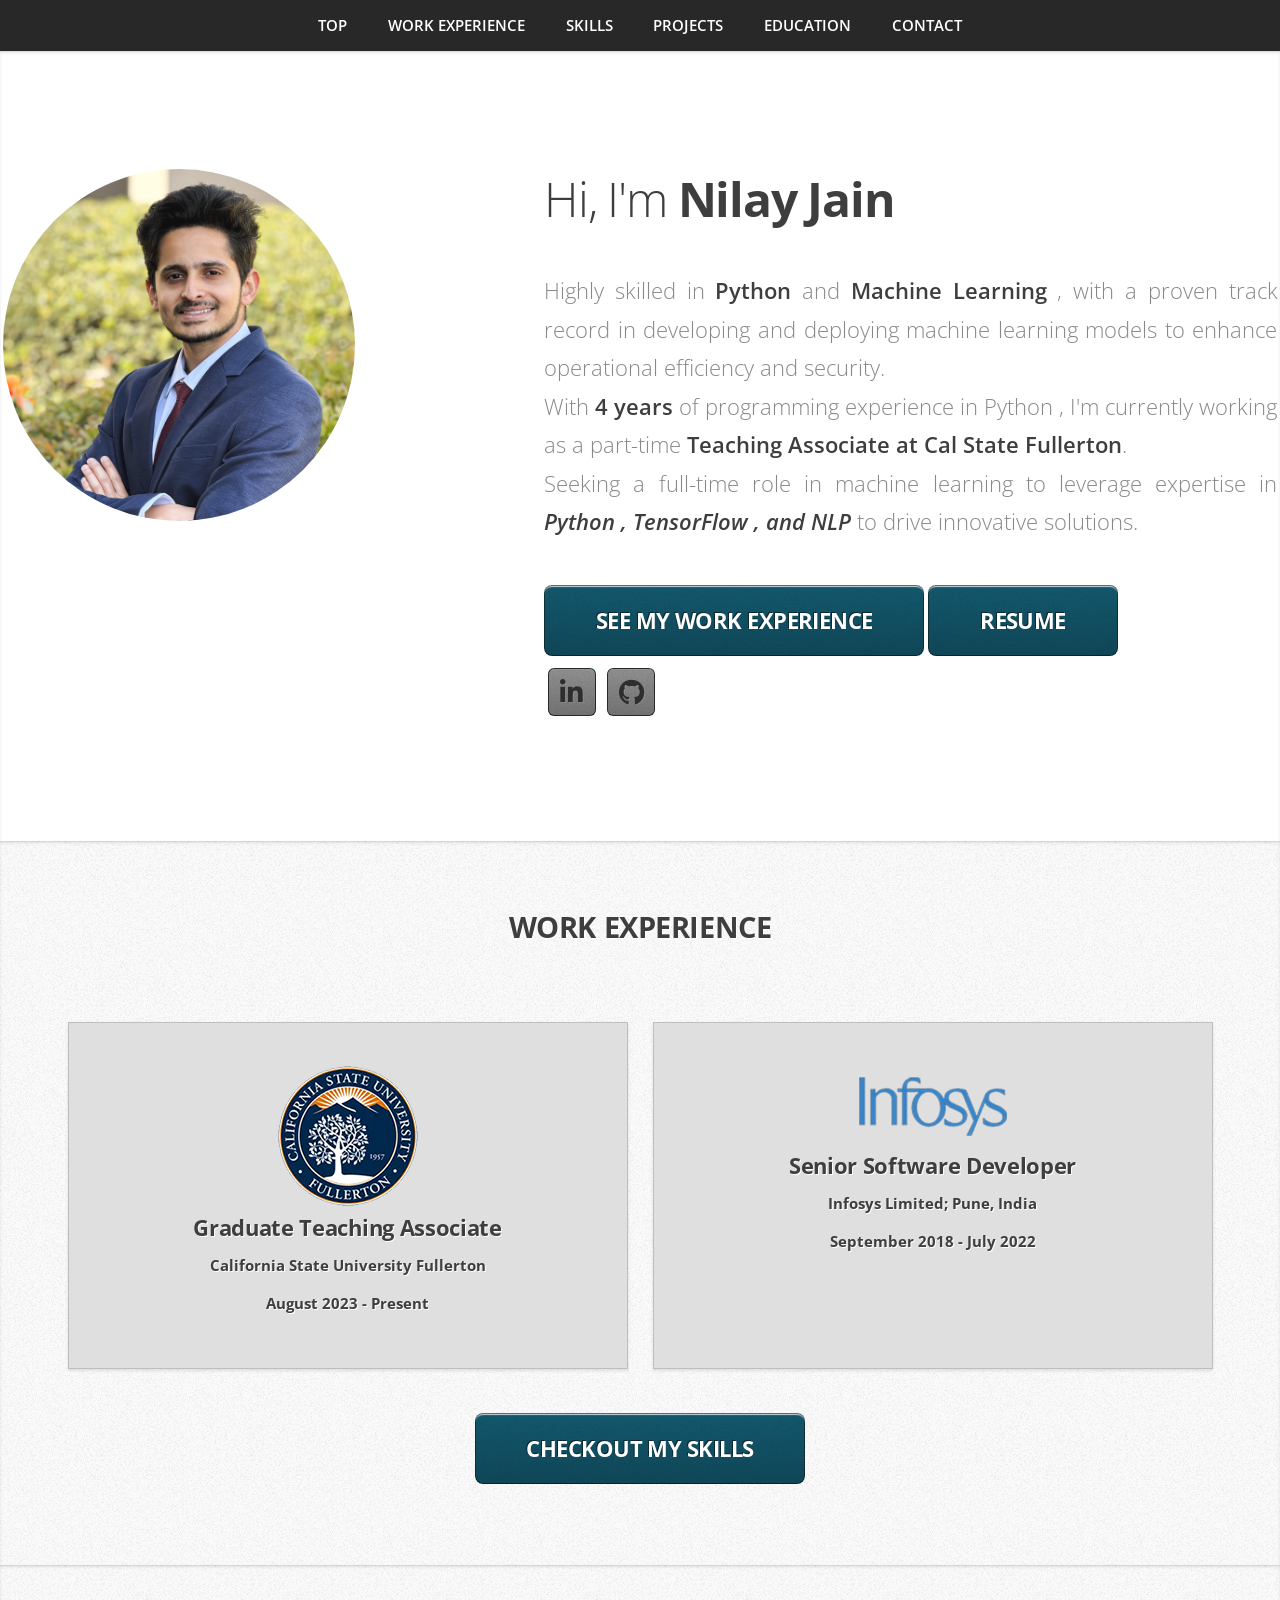
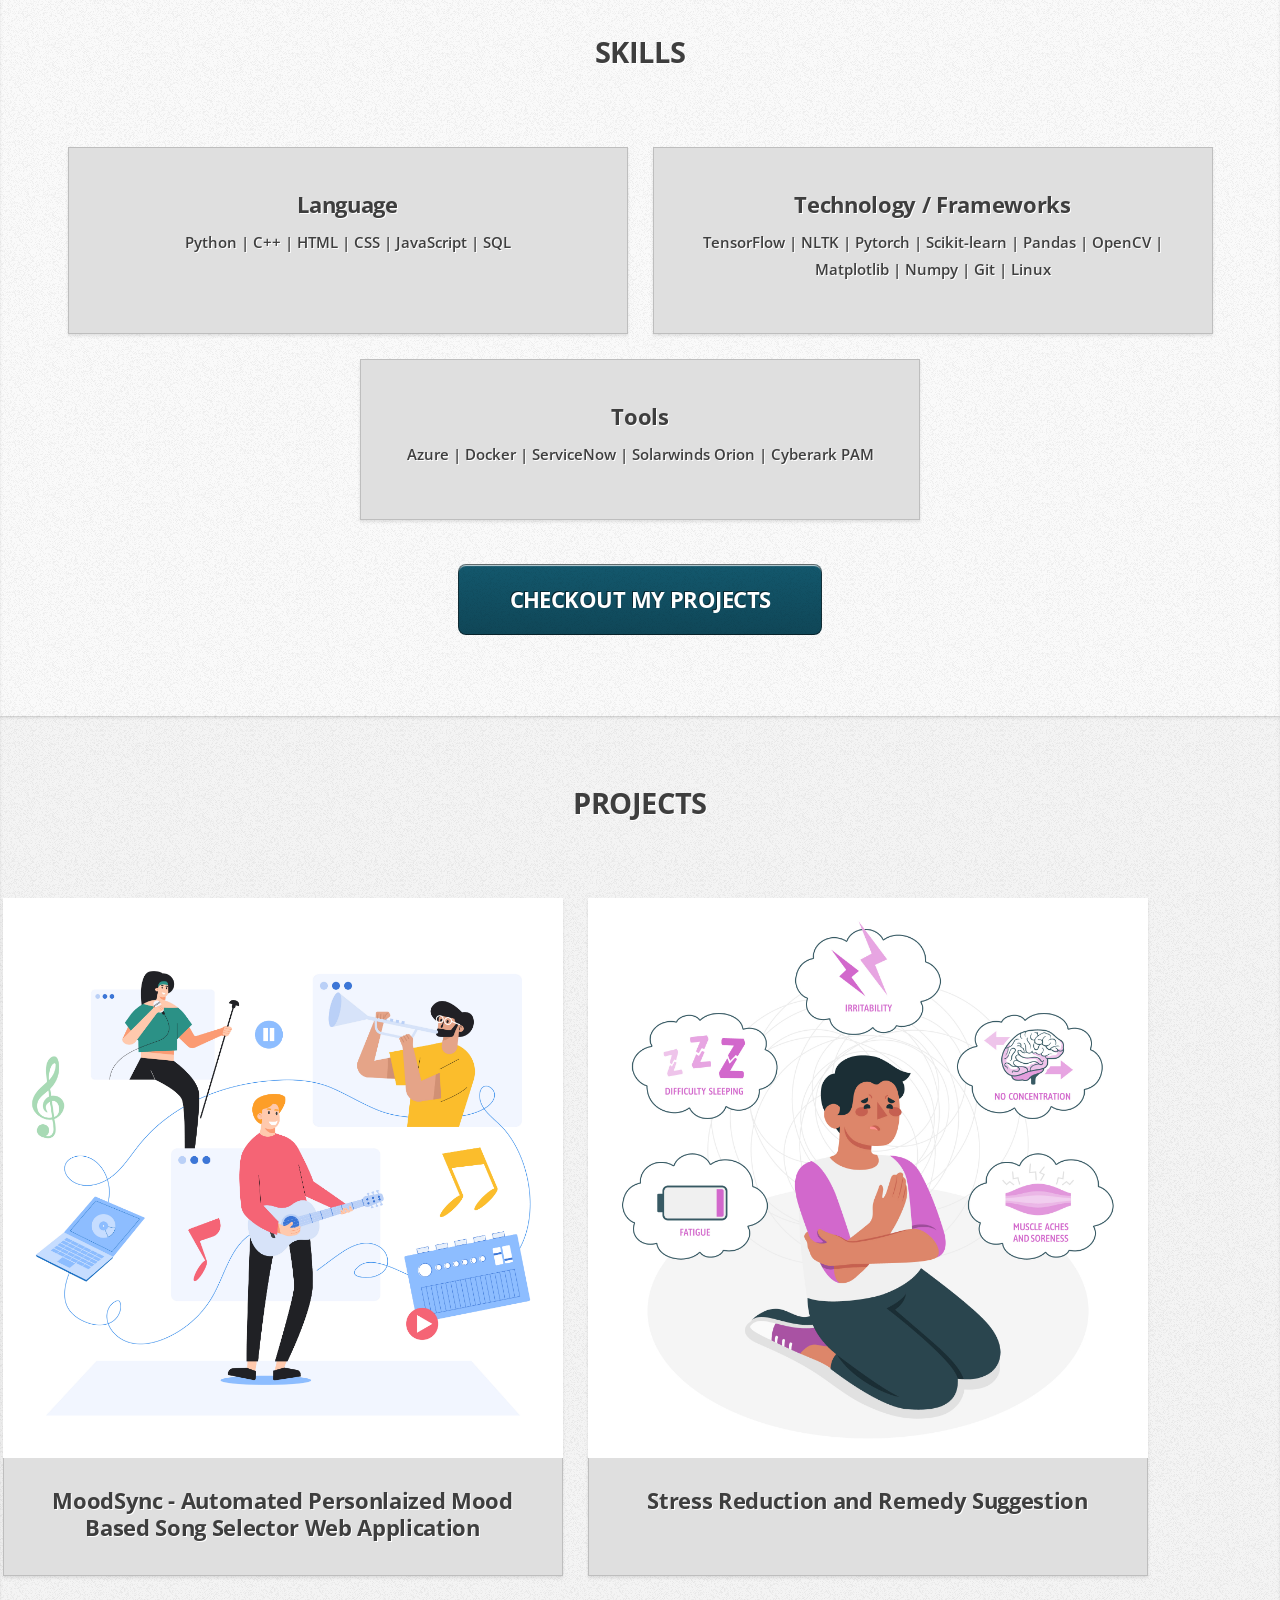
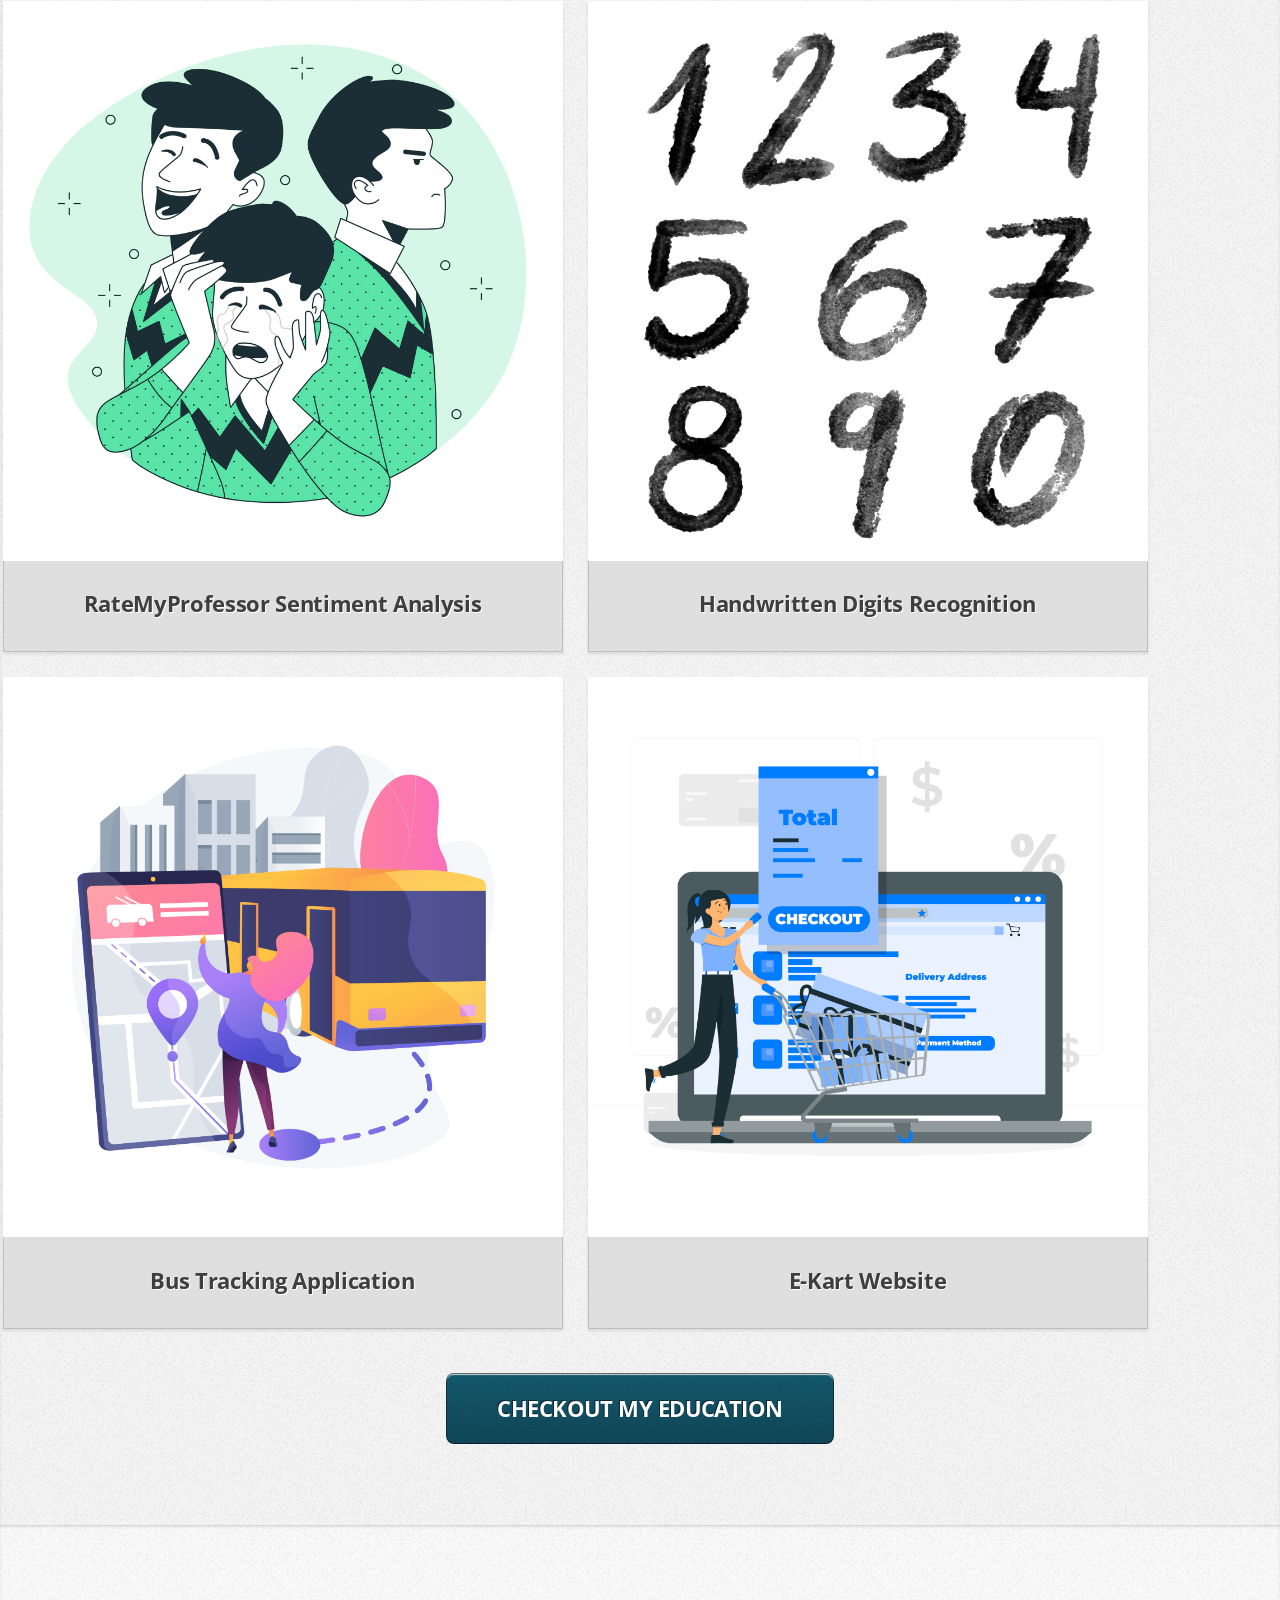
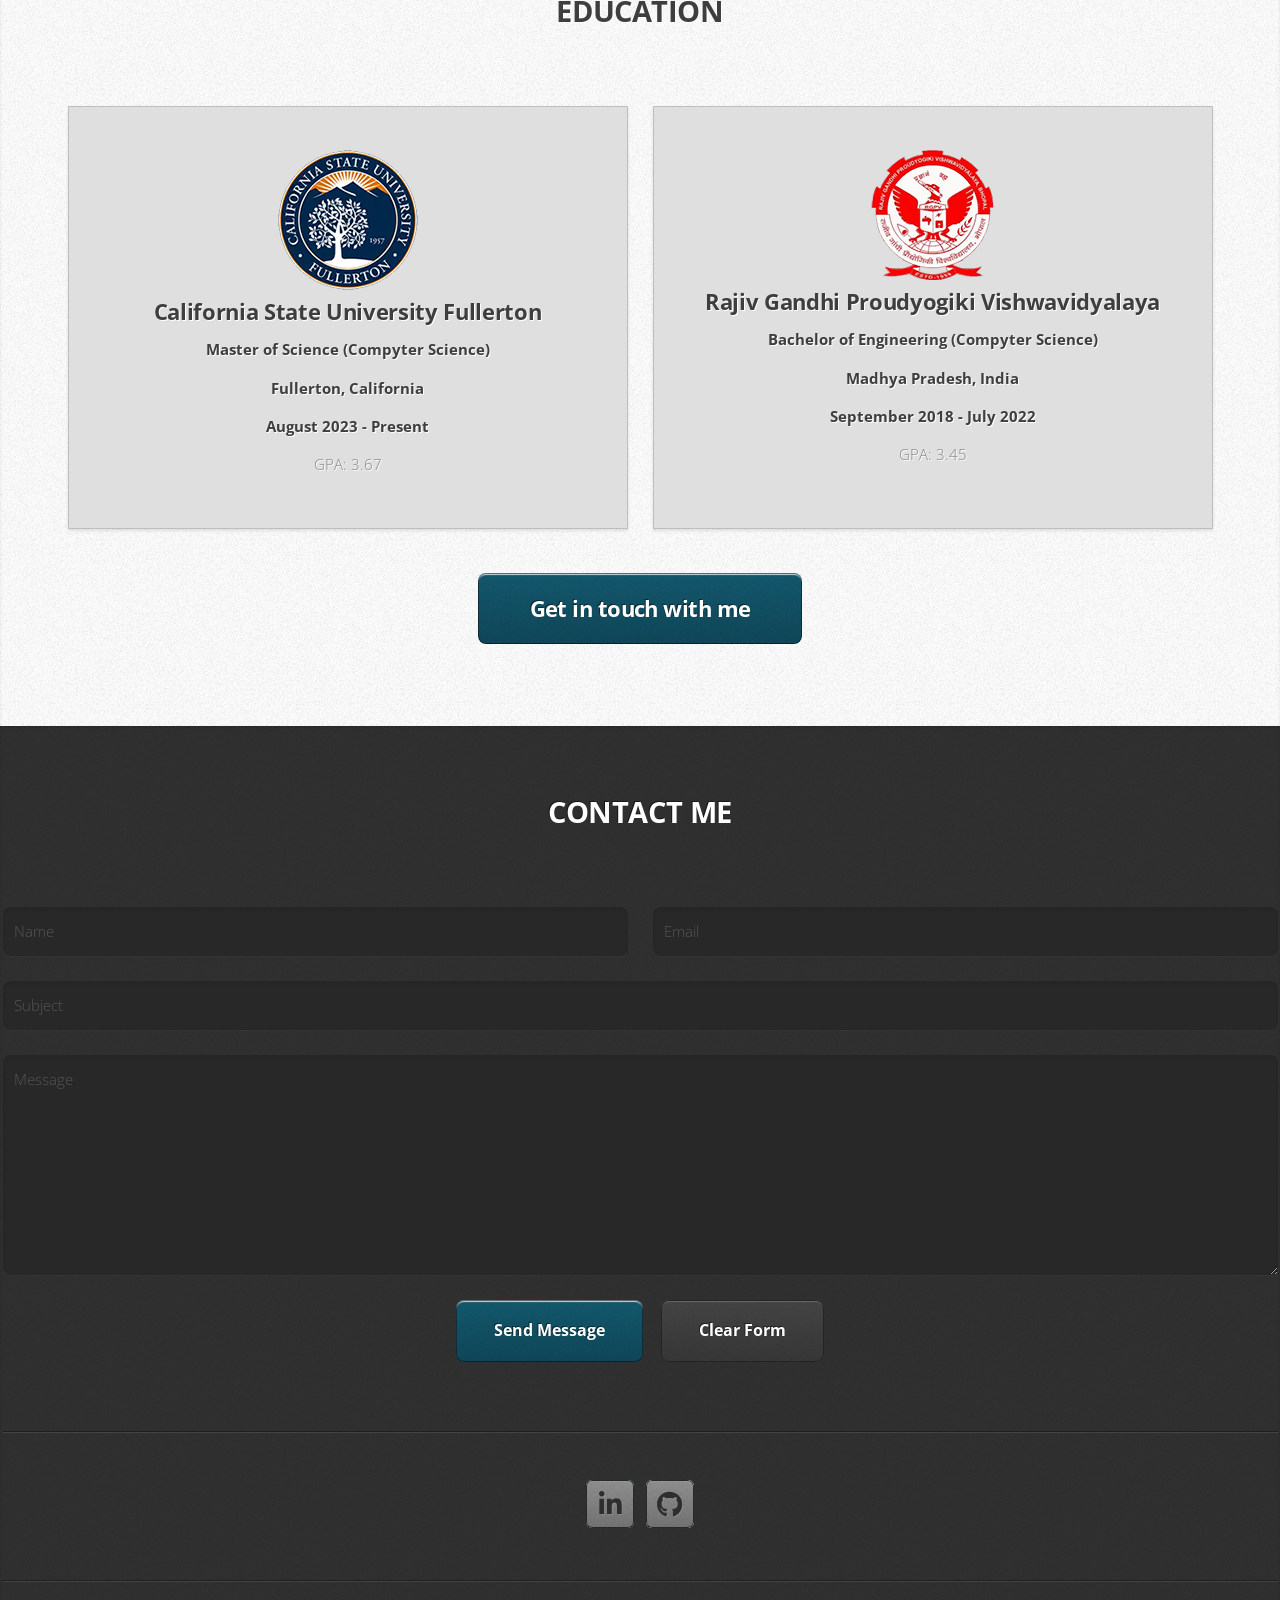
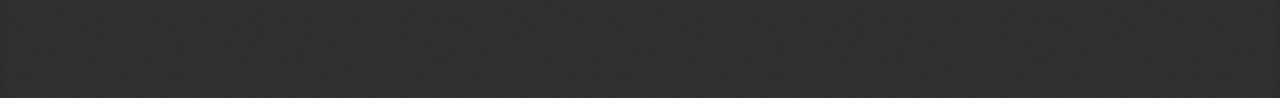
==== commit 43c0855b: "Update index.html Update index.html" ====
--- a/index.html
+++ b/index.html
@@ -27,7 +27,7 @@
 
 		<!-- Home -->
 			<article id="top" class="wrapper style1">
-				<div class="container">
+				<div class="container" style="display: flex; flex-direction: column; align-items: center;">
 					<div class="row">
 						<div class="col-4 col-5-large col-12-medium">
 							<span class="image fit"><img src="images/pic07.jpg" alt="" /></span>
@@ -50,7 +50,7 @@
 
 		<!-- Work -->
 			<article id="work" class="wrapper style2">
-				<div class="container">
+				<div class="container" style="display: flex; flex-direction: column; align-items: center;">
 					<header>
 						<h2>WORK EXPERIENCE</h2>
 					</header>
@@ -80,7 +80,7 @@
 
 		<!-- Skills -->
 		<article id="skills" class="wrapper style2">
-			<div class="container">
+			<div class="container" style="display: flex; flex-direction: column; align-items: center;">
 				<header>
 					<h2>SKILLS</h2>
 				</header>
@@ -112,7 +112,7 @@
 
 		<!-- Projects -->
 			<article id="projects" class="wrapper style3">
-				<div class="container">
+				<div class="container" style="display: flex; flex-direction: column; align-items: center;">
 					<header>
 						<h2>PROJECTS</h2>
 					</header>
@@ -168,7 +168,7 @@
 
 		<!-- Education -->
 		<article id="education" class="wrapper style2">
-			<div class="container">
+			<div class="container" style="display: flex; flex-direction: column; align-items: center;">
 				<header>
 					<h2>EDUCATION</h2>
 				</header>
@@ -202,7 +202,7 @@
 
 		<!-- Contact -->
 			<article id="contact" class="wrapper style4">
-				<div class="container medium">
+				<div class="container medium" style="display: flex; flex-direction: column; align-items: center;">
 					<header>
 						<h2>CONTACT ME</h2>
 					</header>
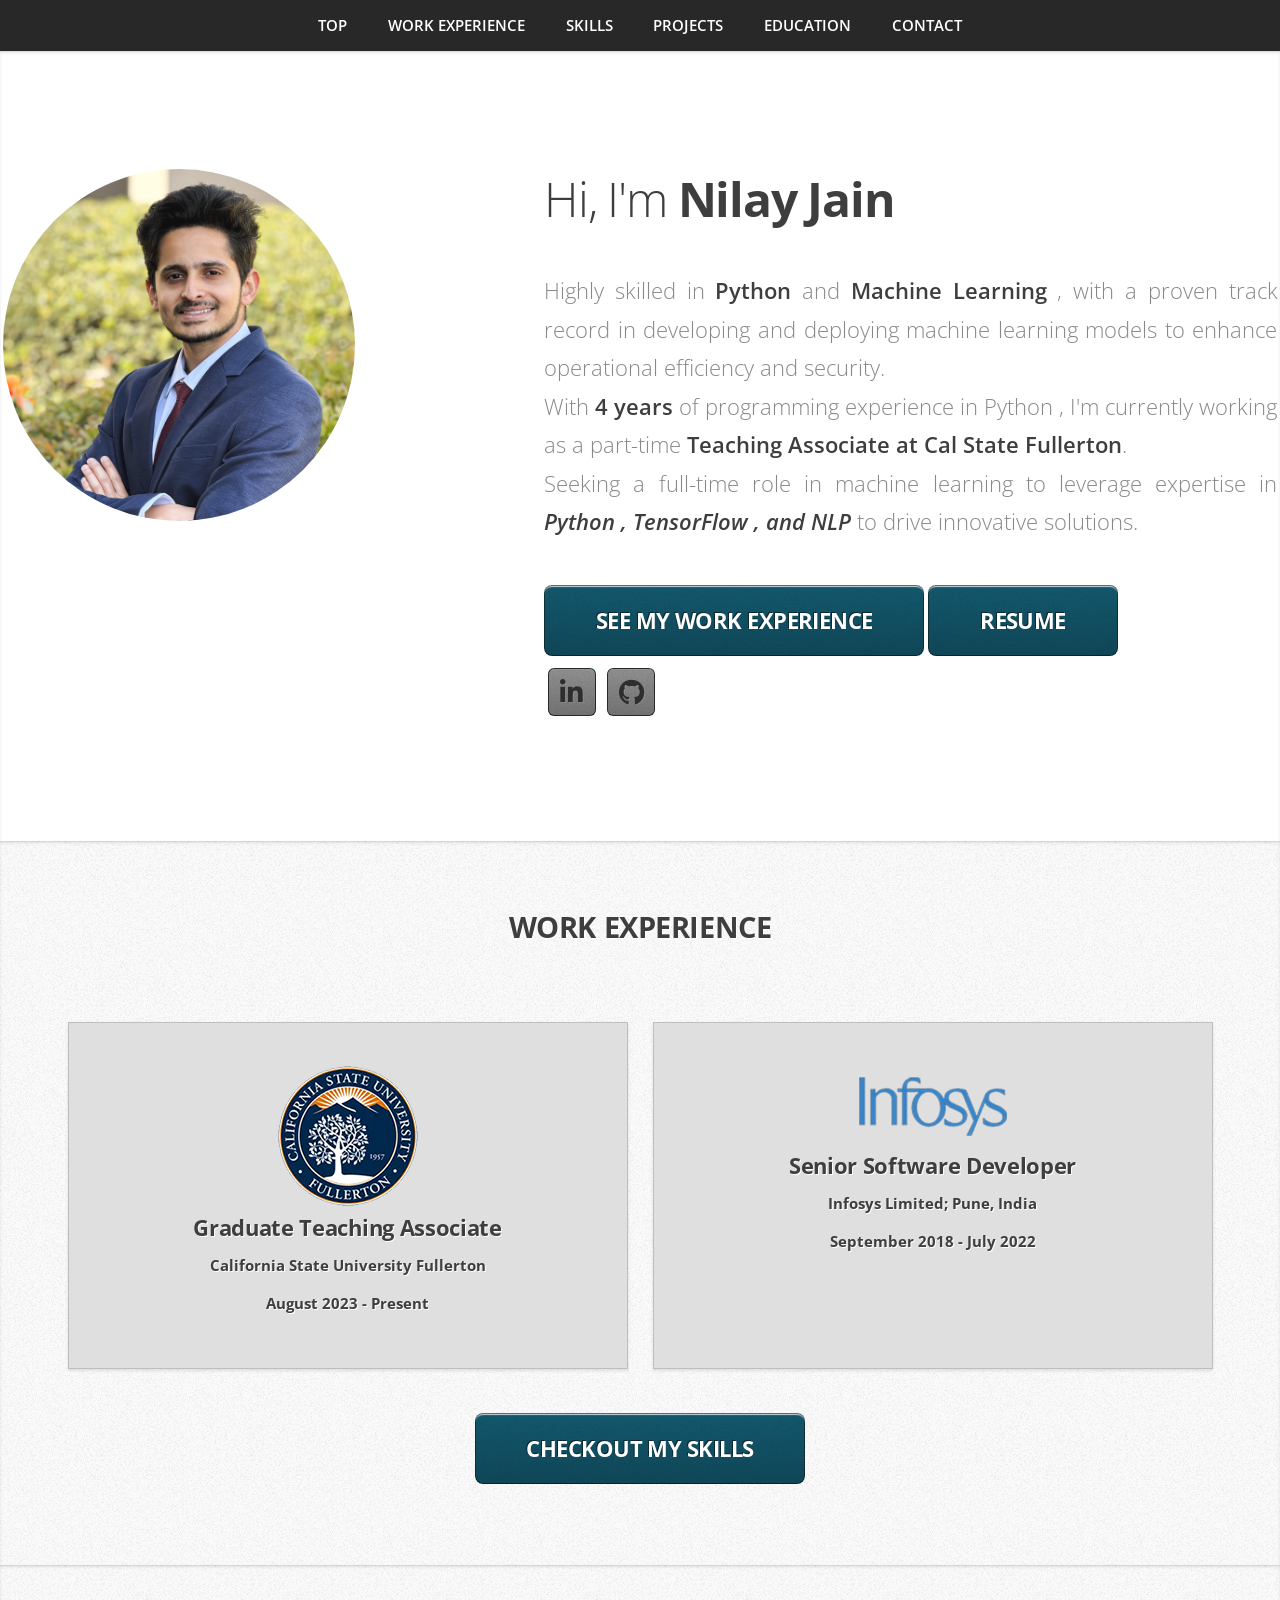
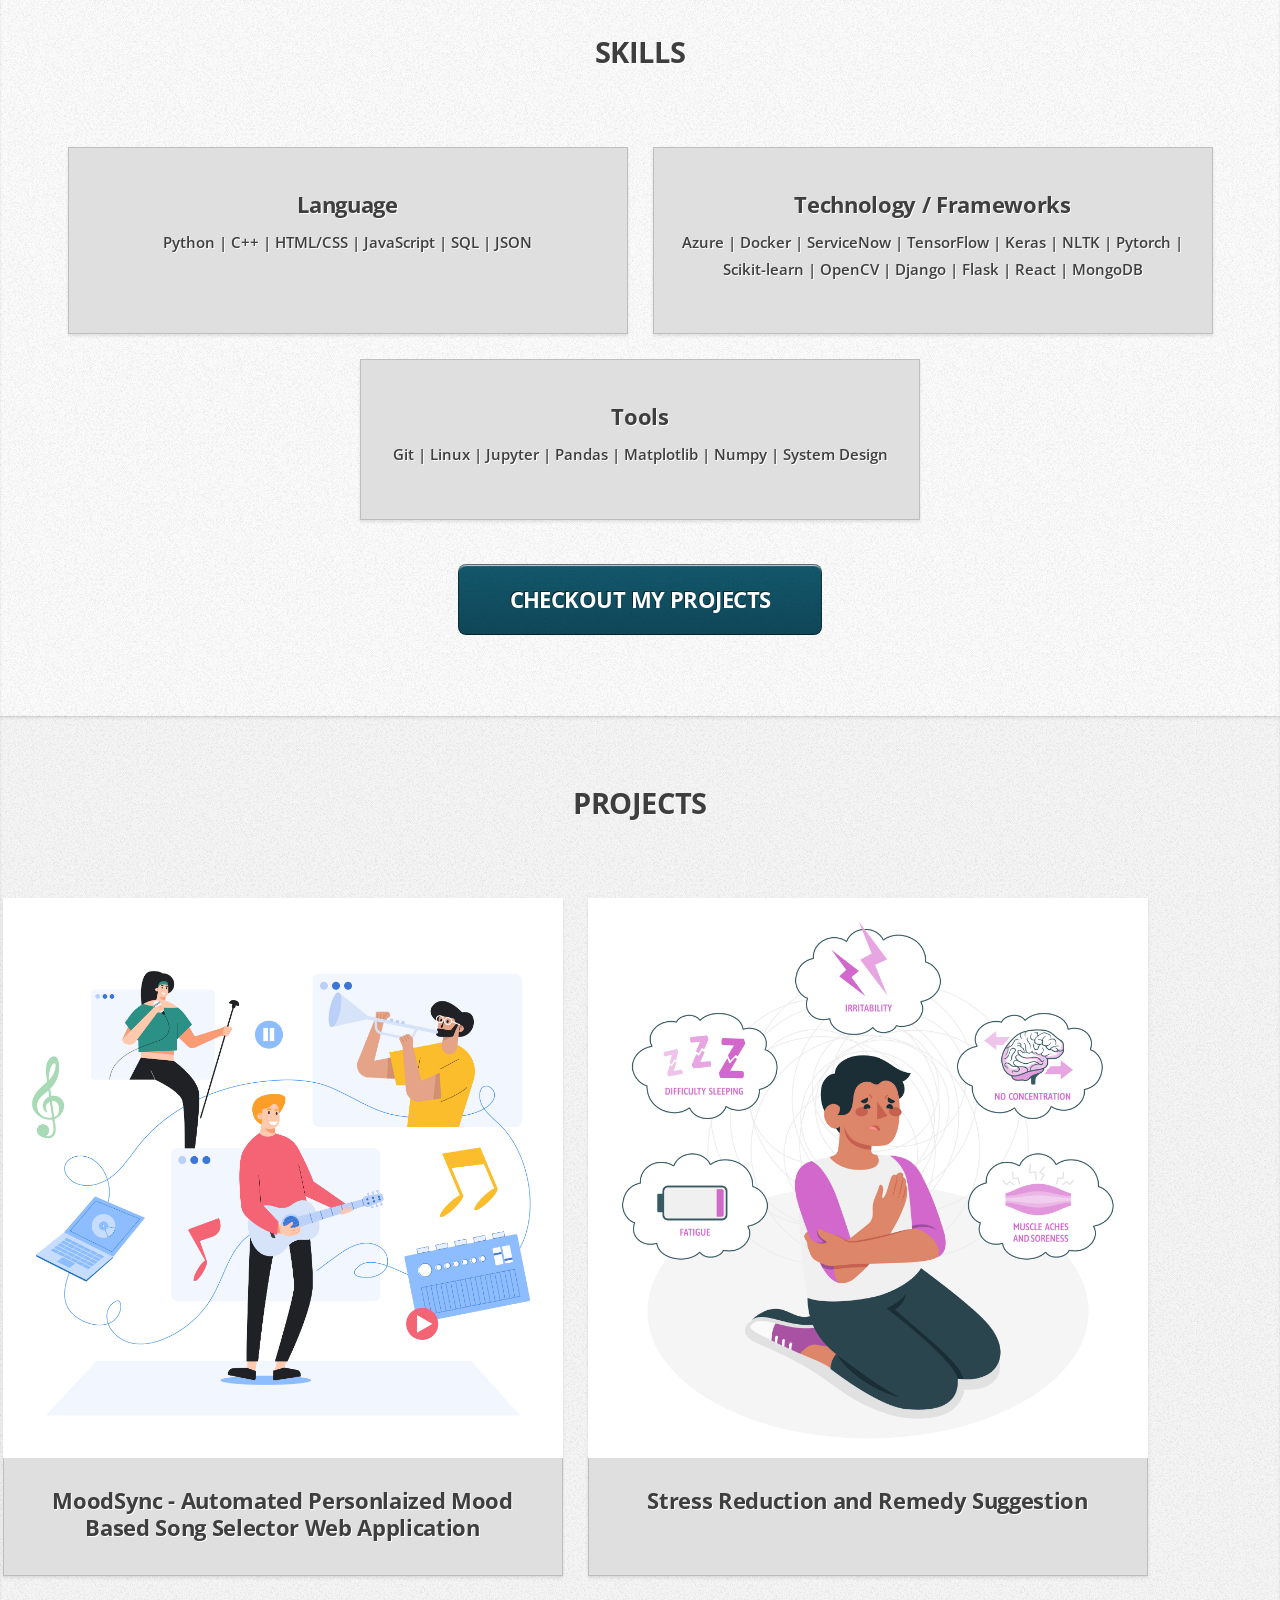
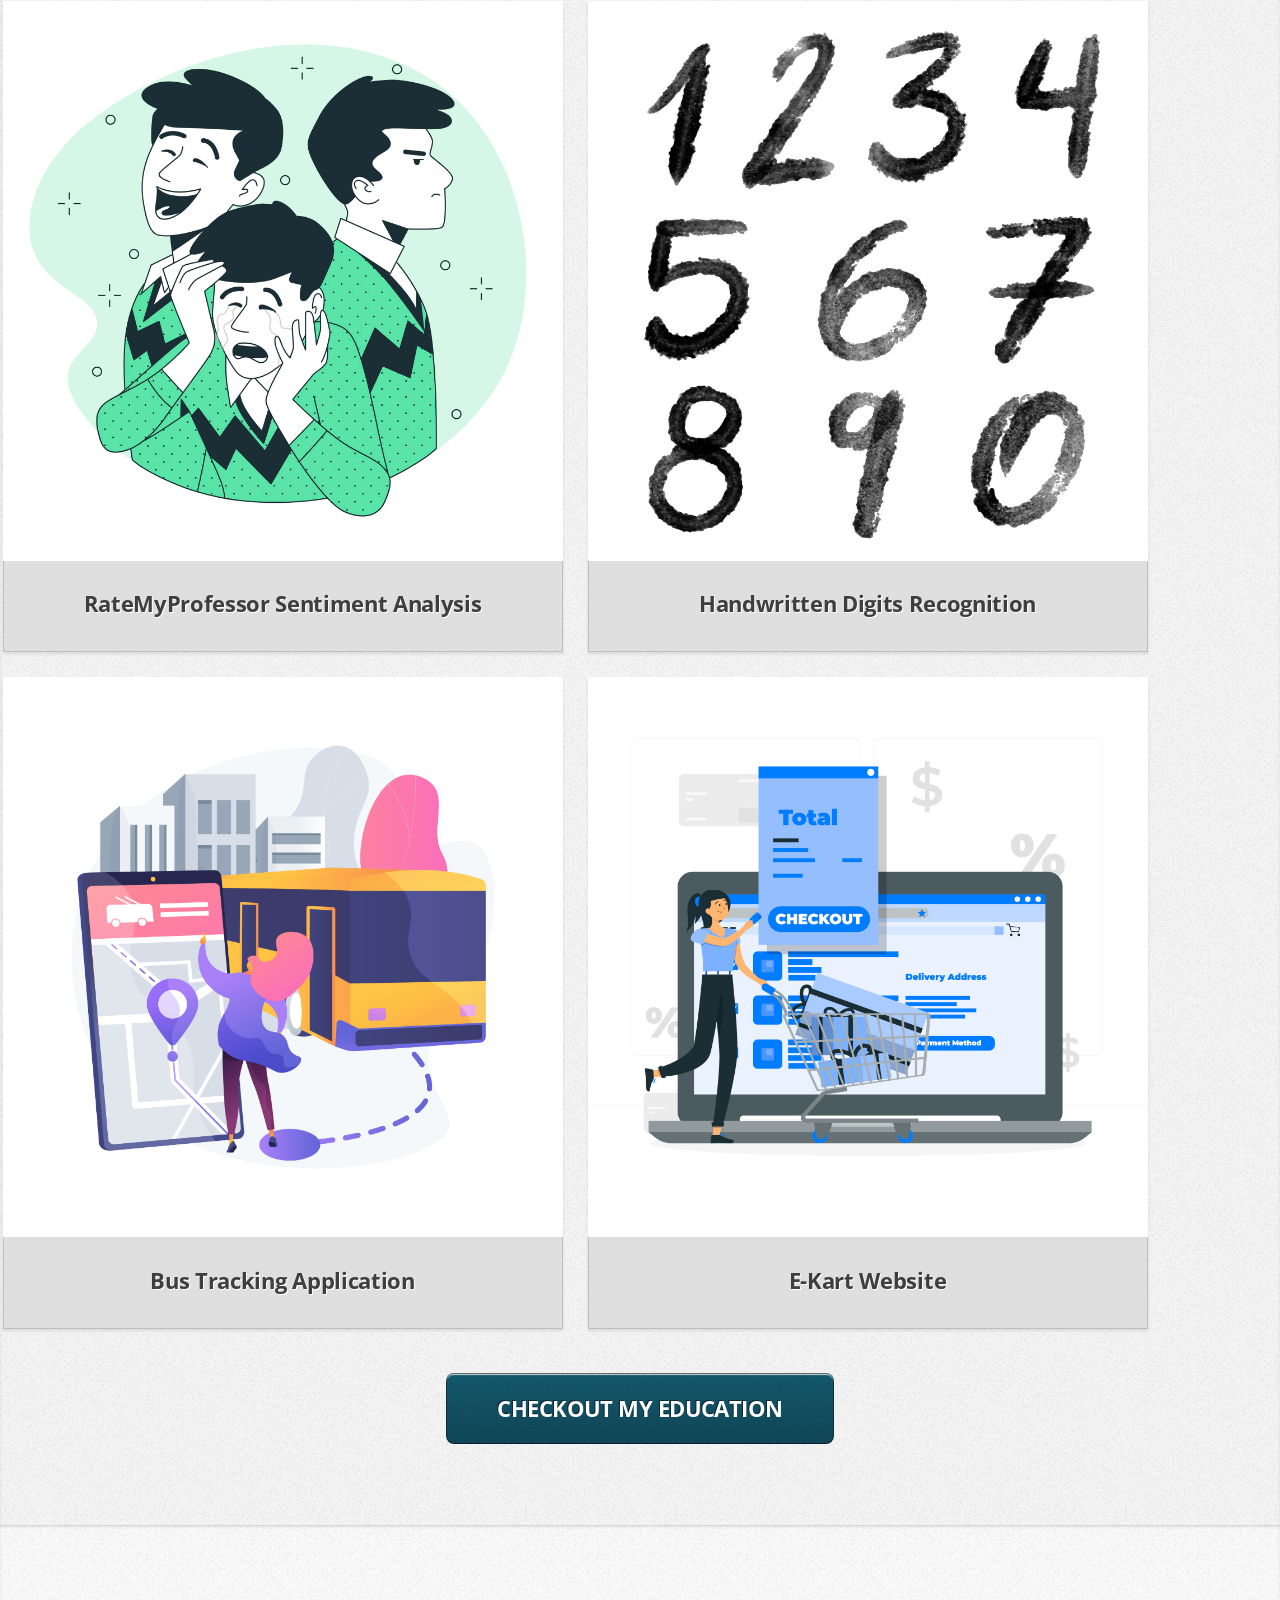
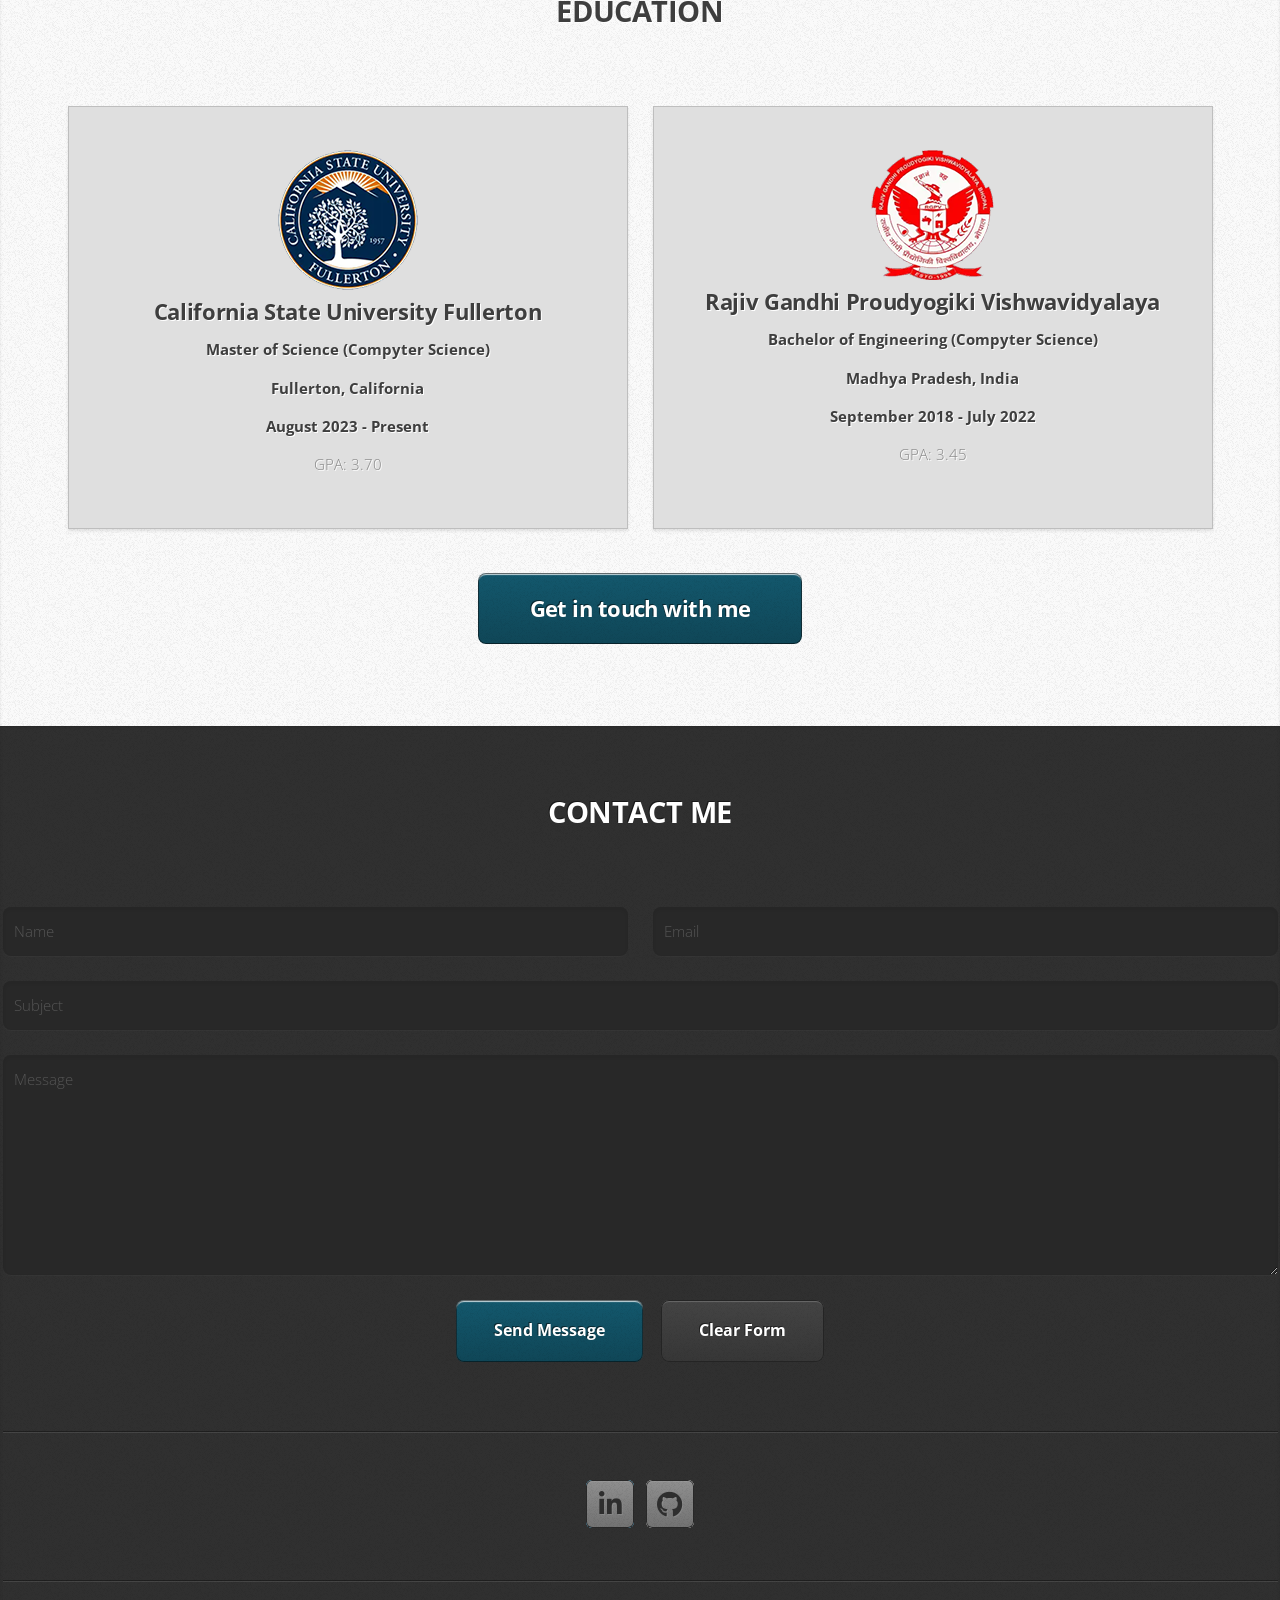
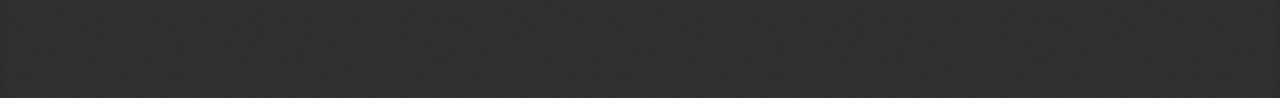
==== commit 51124142: "updates updates" ====
--- a/index.html
+++ b/index.html
@@ -38,7 +38,7 @@
 							</header>
 							<p style="text-align: justify;">Highly skilled in <strong>Python</strong> and <strong>Machine Learning</strong> ,  with a proven track record in developing and deploying machine learning models to enhance operational efficiency and security. <br>With <strong>4 years</strong> of programming experience in Python ,  I'm currently working as a part-time <strong>Teaching Associate at Cal State Fullerton</strong>. <br>Seeking a full-time role in machine learning to leverage expertise in <b><i>Python ,  TensorFlow ,  and NLP</i></b> to drive innovative solutions.</p>
 							<a href="#work" class="button large scrolly">SEE MY WORK EXPERIENCE</a>
-							<a href="https://drive.google.com/file/d/1XrwO1VviHY86rbLXwt4--RUwO-YoHAuu/view?usp=sharing" target="_blank" class="button large scrolly">RESUME</a>
+							<a href="https://drive.google.com/file/d/1L9fmOvzOwz8MEUEj3zTiahPxsXBv1jns/view?usp=sharing" target="_blank" class="button large scrolly">RESUME</a>
 							<ul class="social">
 								<li><a href="https://www.linkedin.com/in/nilay-jain12?lipi=urn%3Ali%3Apage%3Ad_flagship3_profile_view_base_contact_details%3B5lhK1yOTQE6hOPhbC2BZ4A%3D%3D" target="_blank" class="icon brands fa-linkedin-in"><span class="label">LinkedIn</span></a></li>
 								<li><a href="https://github.com/nilayjain12" target="_blank" class="icon brands fa-github"><span class="label">Github</span></a></li>
@@ -88,19 +88,19 @@
 					<div class="col-4 col-6-medium col-12-small">
 						<section class="box style1">
 							<h3>Language</h3>
-							<p><b>Python | C++ | HTML | CSS | JavaScript | SQL</b></p>
+							<p><b>Python | C++ | HTML/CSS | JavaScript | SQL | JSON</b></p>
 						</section>
 					</div>
 					<div class="col-4 col-6-medium col-12-small">
 						<section class="box style1">
 							<h3>Technology / Frameworks</h3>
-							<p><b>TensorFlow | NLTK | Pytorch | Scikit-learn | Pandas | OpenCV | Matplotlib | Numpy | Git | Linux</b></p>
+							<p><b>Azure | Docker | ServiceNow | TensorFlow | Keras | NLTK | Pytorch | Scikit-learn | OpenCV | Django | Flask | React | MongoDB</b></p>
 						</section>
 					</div>
 					<div class="col-4 col-6-medium col-12-small">
 						<section class="box style1">
 							<h3>Tools</h3>
-							<p><b>Azure | Docker | ServiceNow | Solarwinds Orion | Cyberark PAM</b></p>
+							<p><b>Git | Linux | Jupyter | Pandas | Matplotlib | Numpy | System Design</b></p>
 						</section>
 					</div>
 				</div>
@@ -180,7 +180,7 @@
 							<h4>Master of Science (Compyter Science)</h4>
 							<h5>Fullerton, California</h5>
 							<h5>August 2023 - Present</h5>
-							<p>GPA: 3.67</p>
+							<p>GPA: 3.70</p>
 						</section>
 					</div>
 					<div class="col-4 col-6-medium col-12-small">
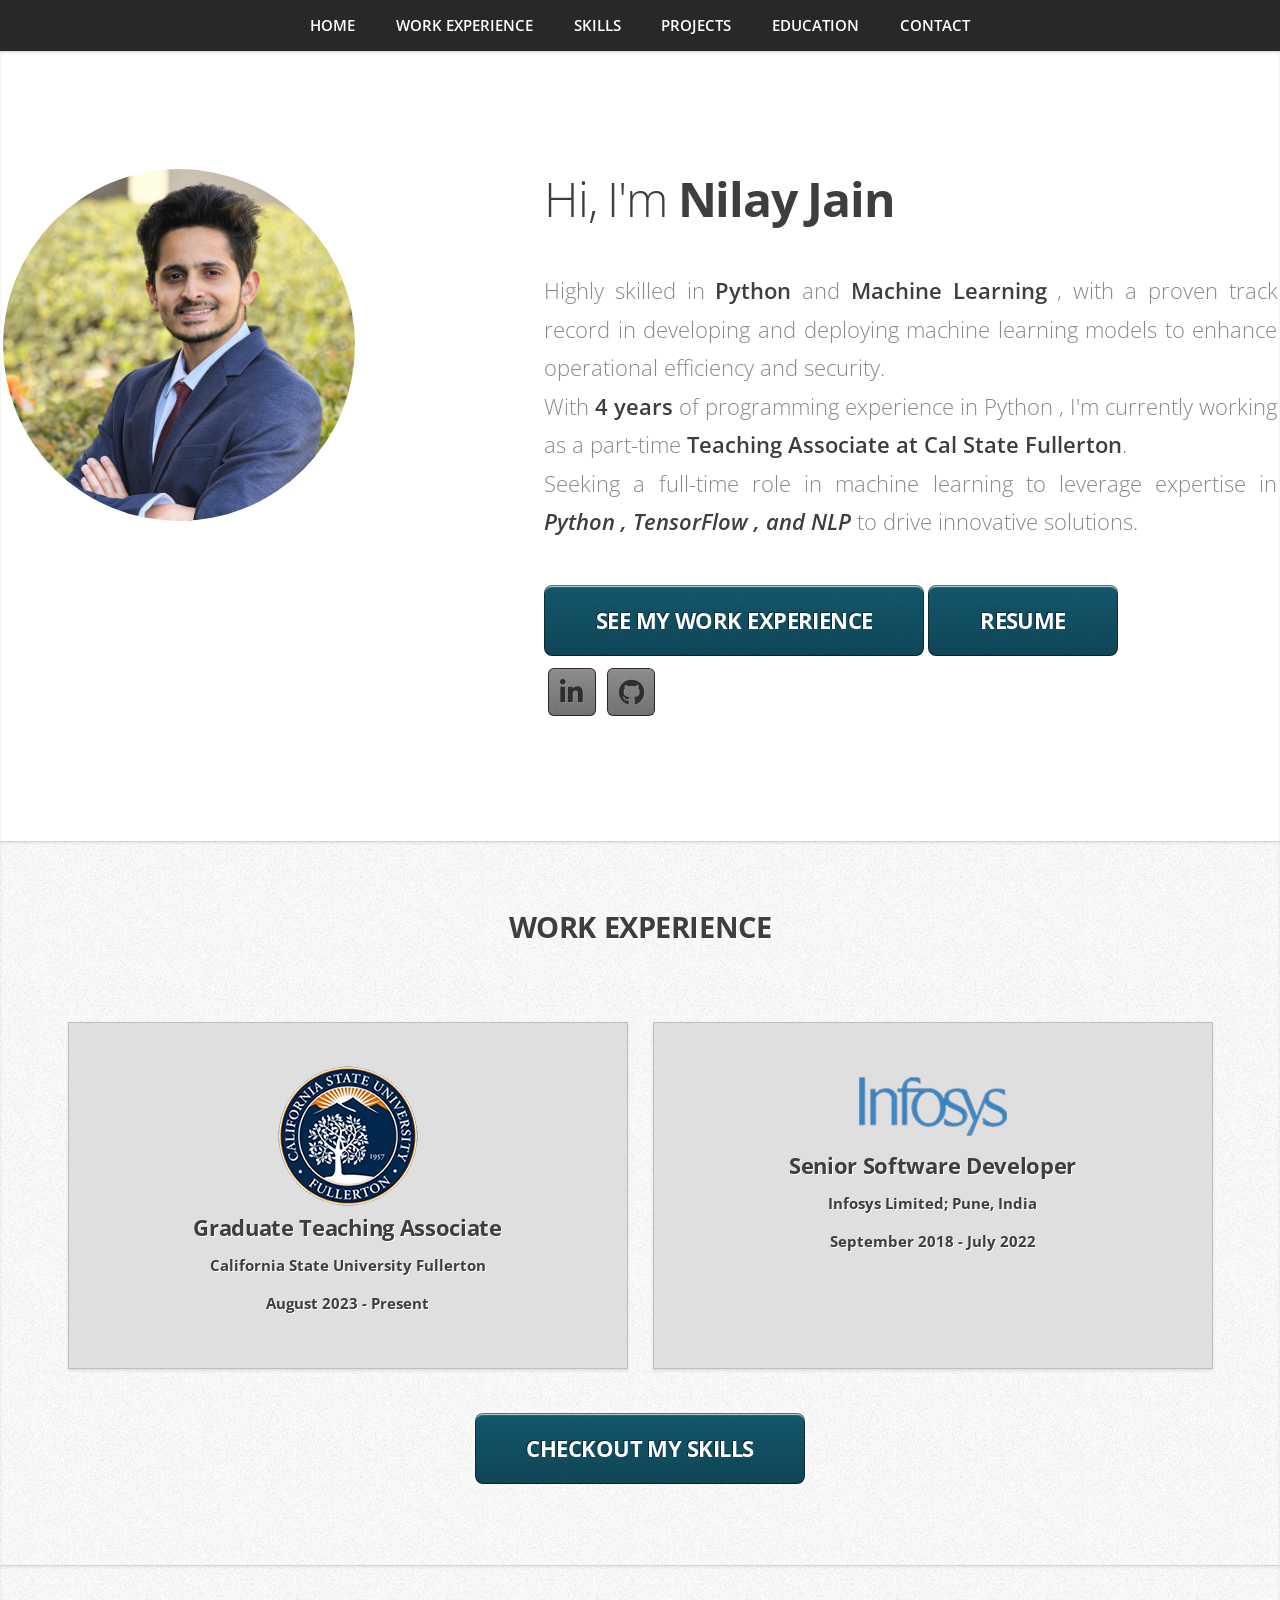
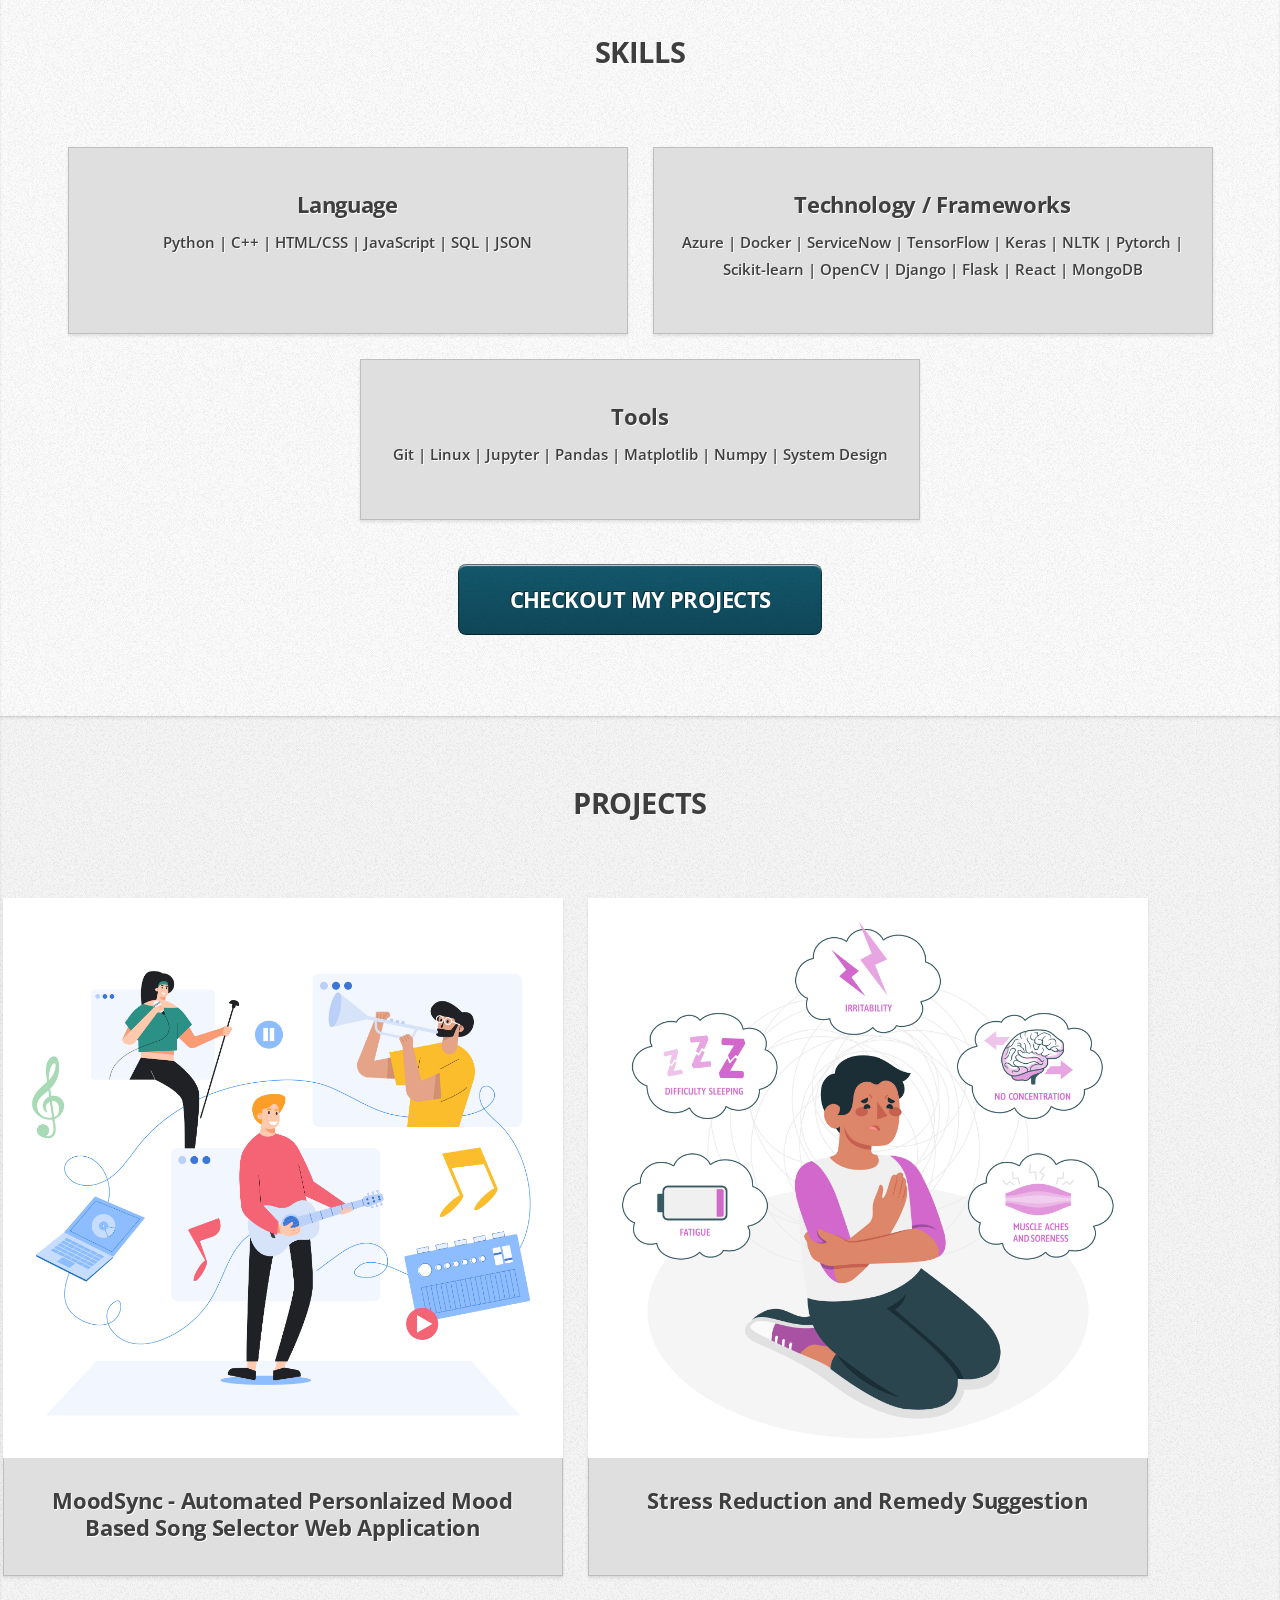
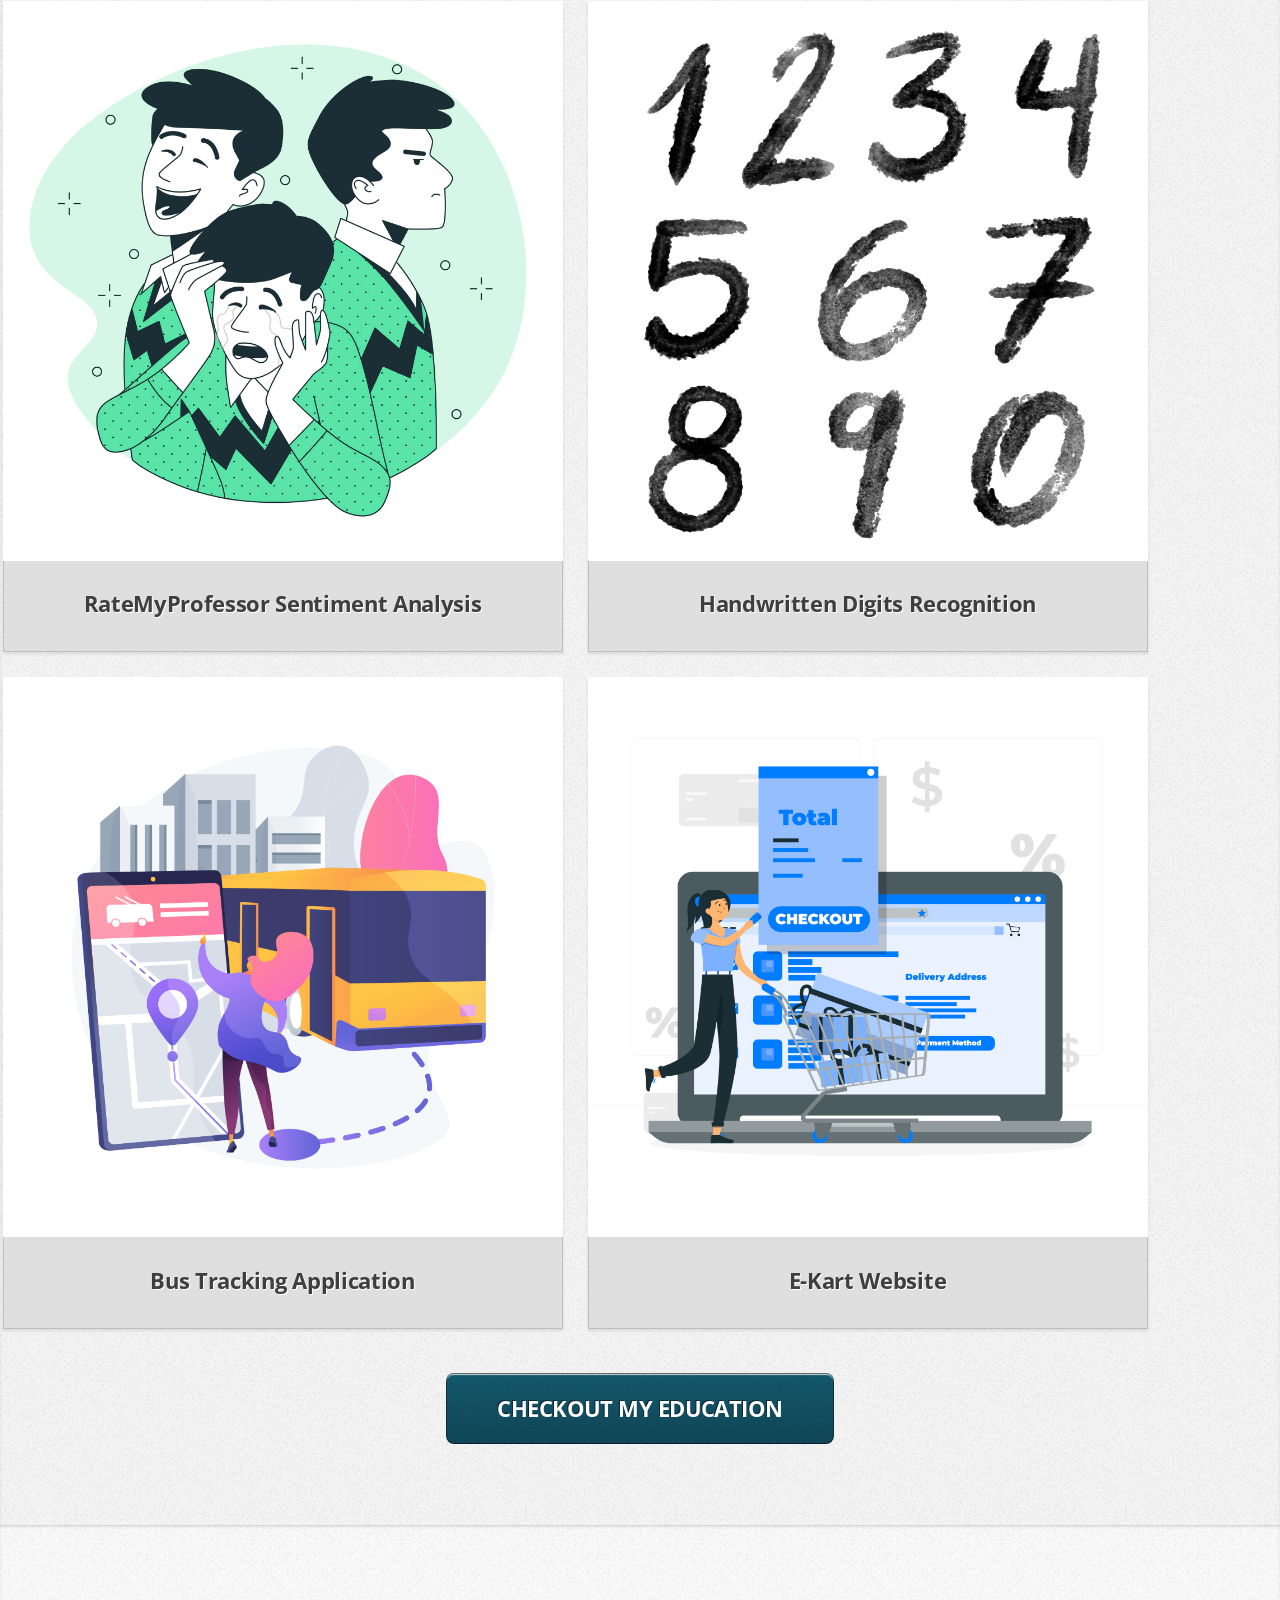
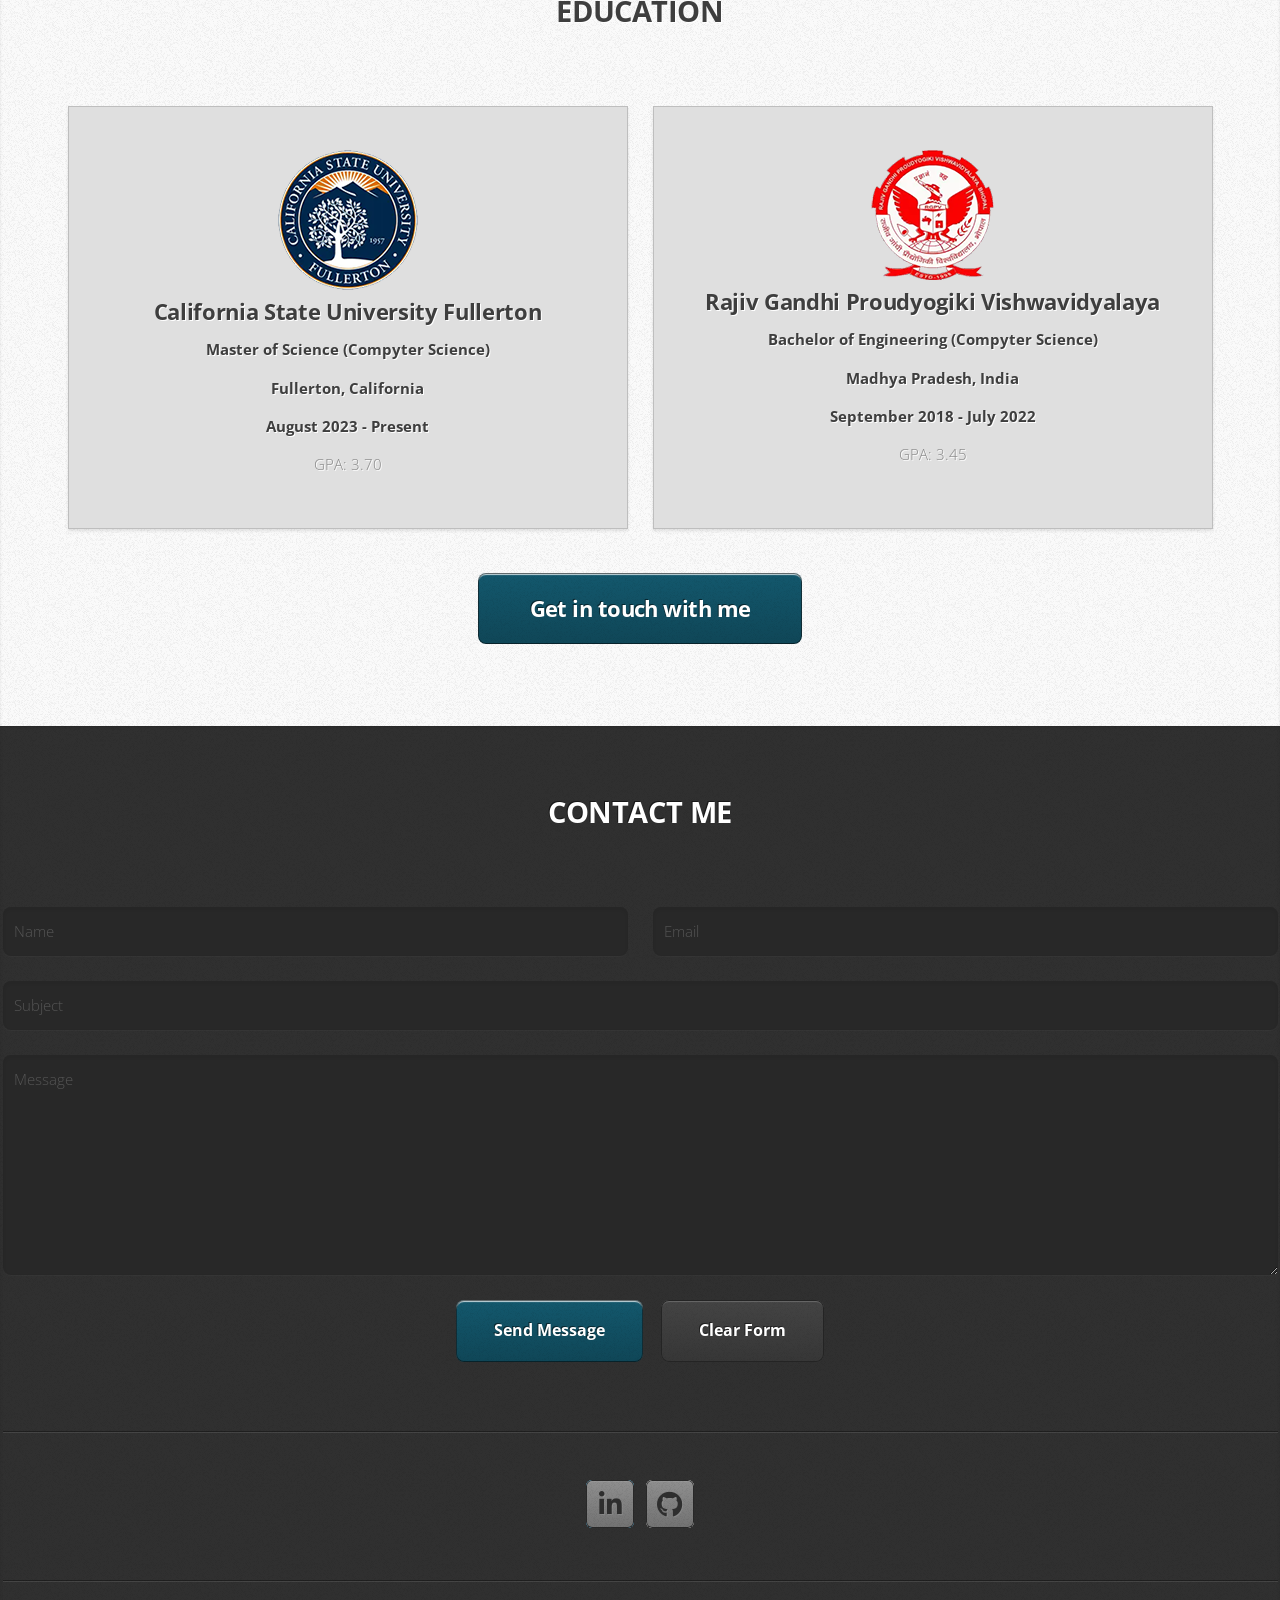
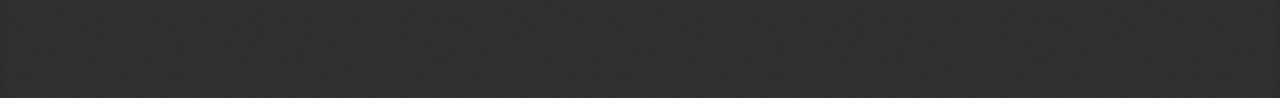
==== commit 6299aa27: "update update" ====
--- a/index.html
+++ b/index.html
@@ -16,7 +16,7 @@
 		<!-- Nav -->
 			<nav id="nav">
 				<ul class="container">
-					<li><a href="#top">TOP</a></li>
+					<li><a href="#top">HOME</a></li>
 					<li><a href="#work">WORK EXPERIENCE</a></li>
 					<li><a href="#skills">SKILLS</a></li>
 					<li><a href="#projects">PROJECTS</a></li>
